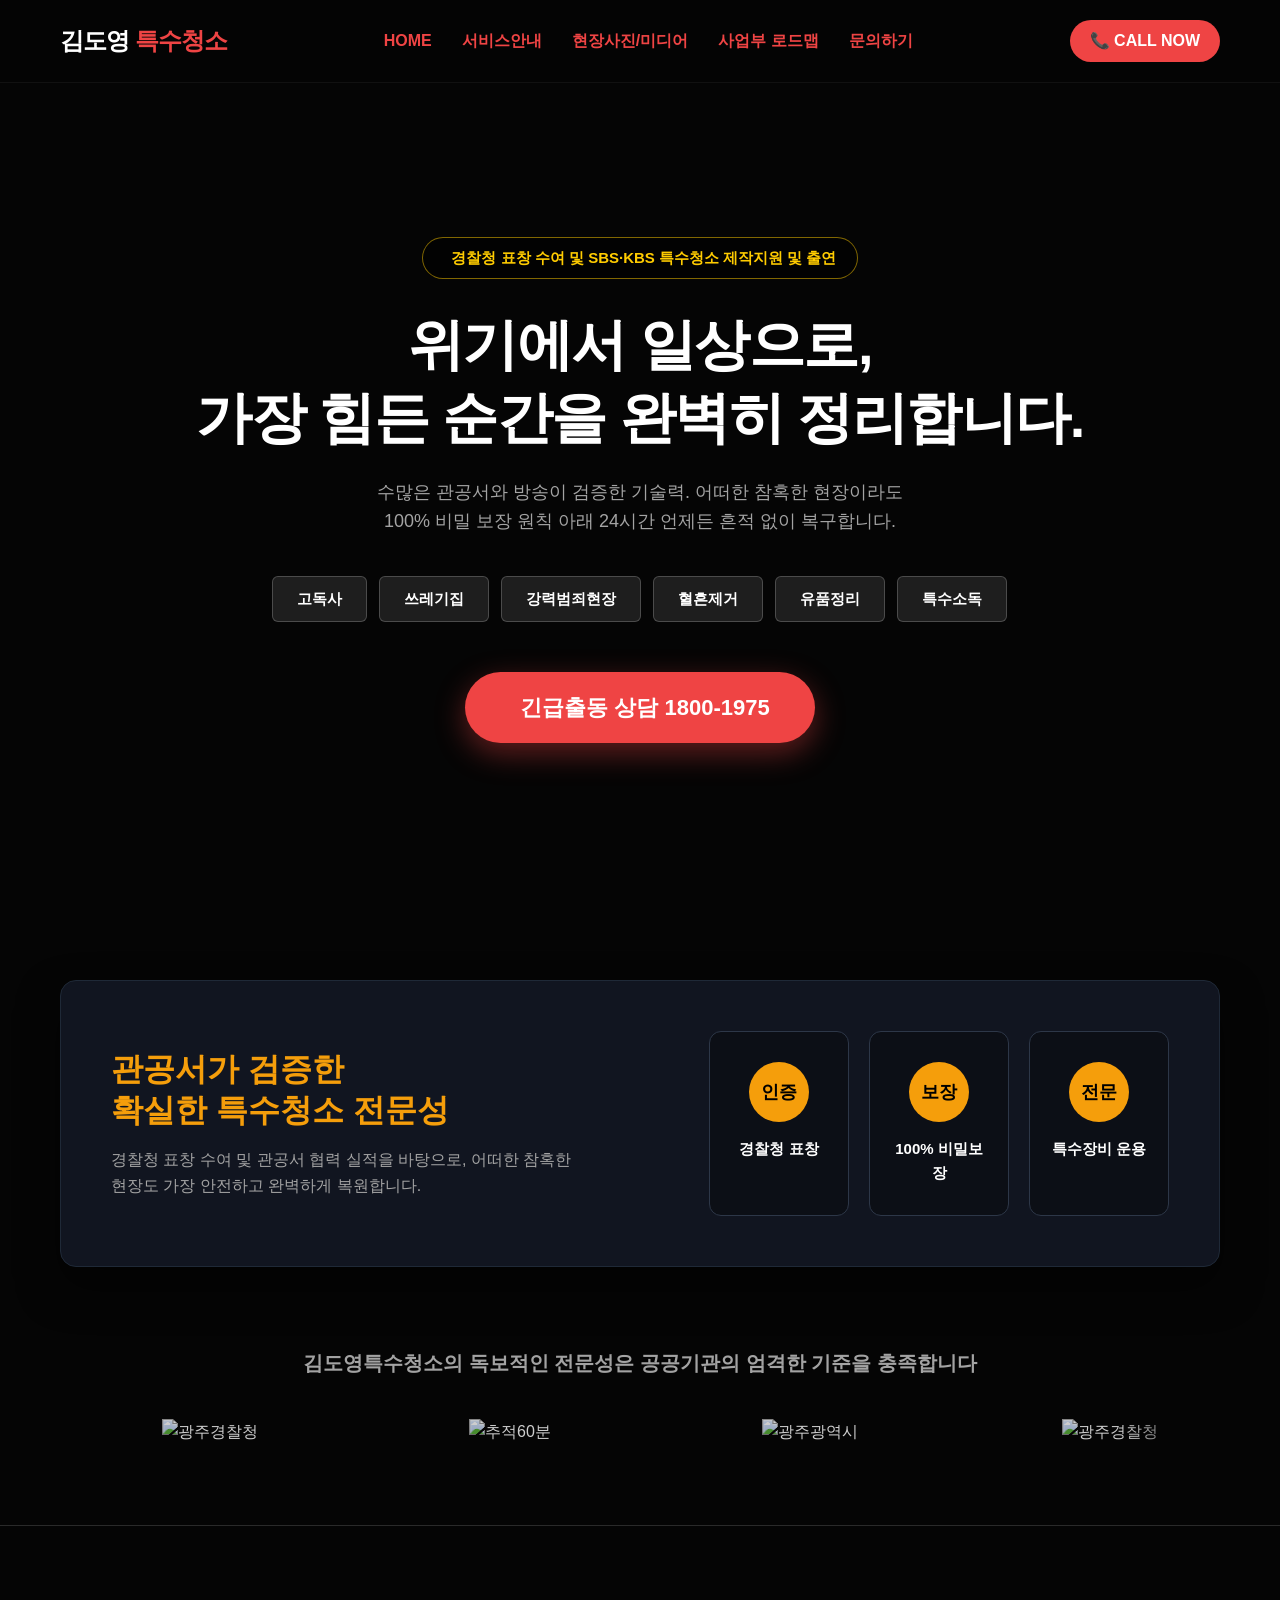
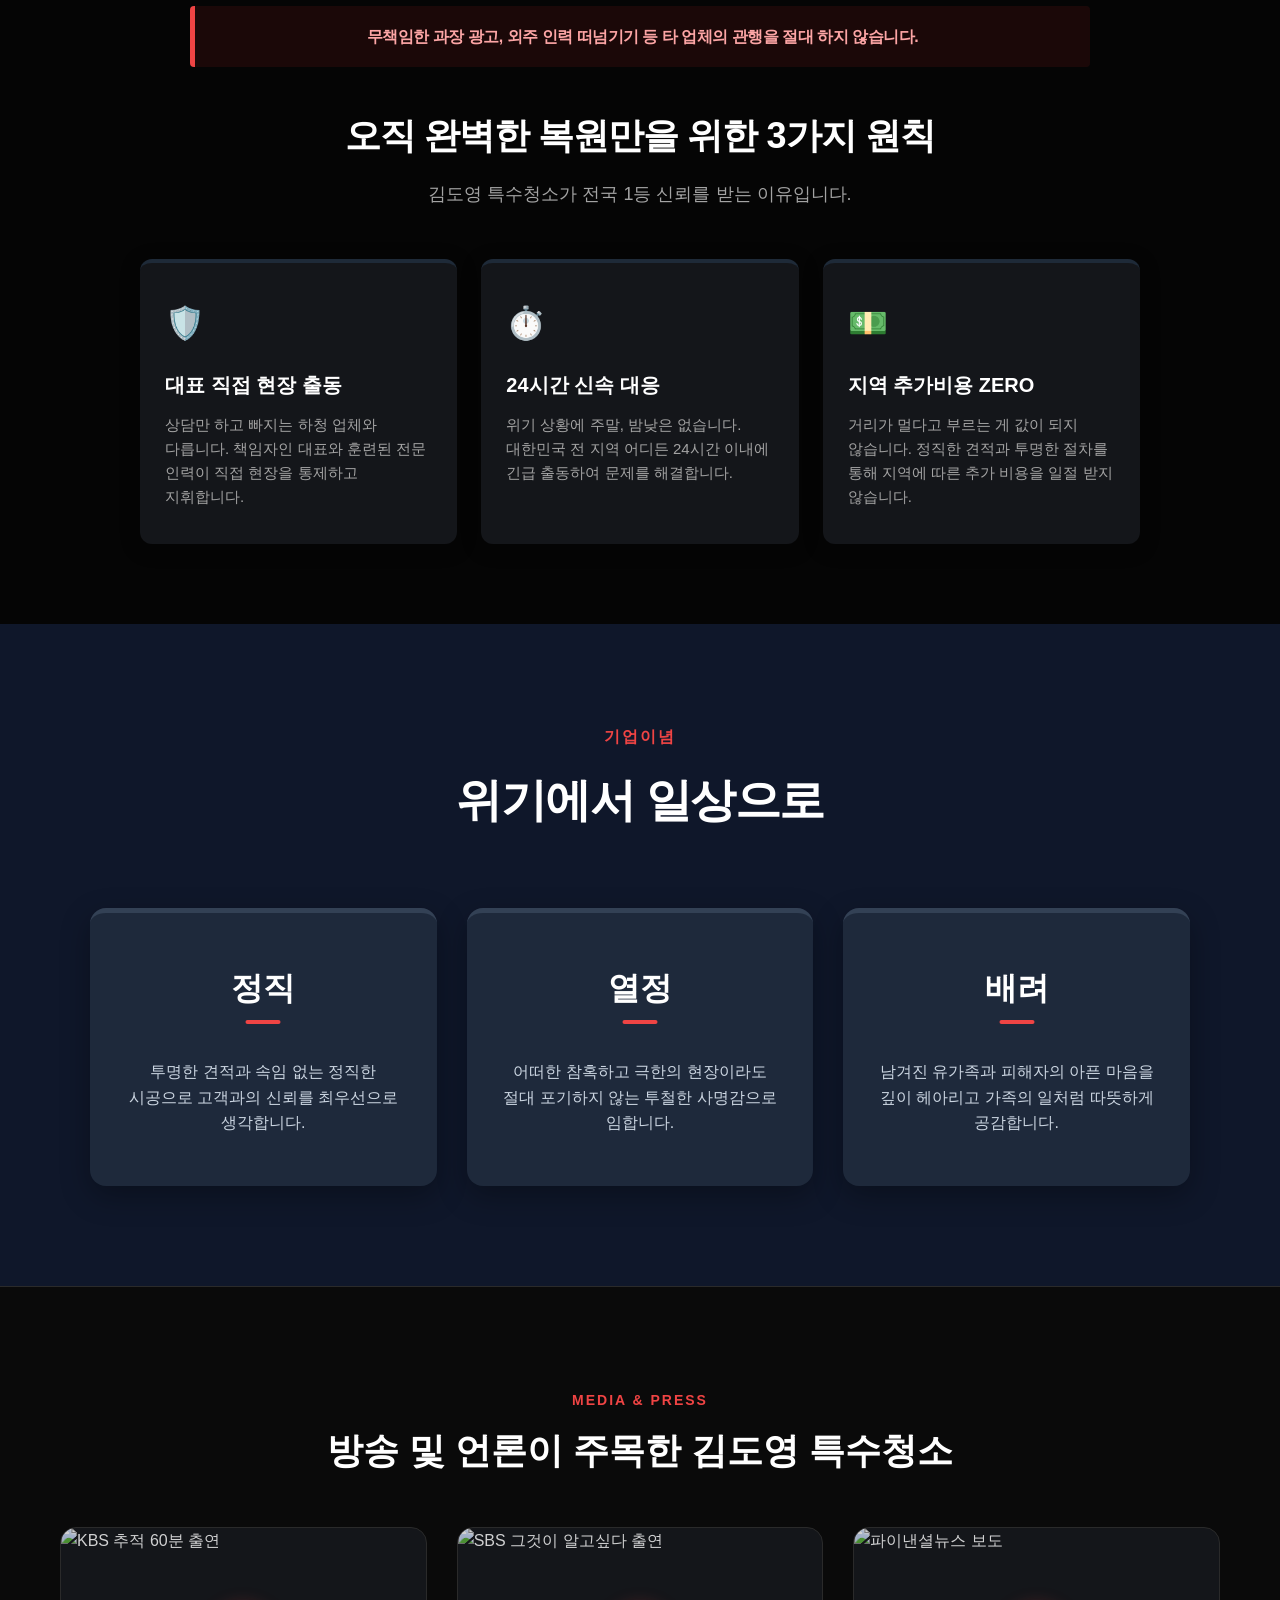
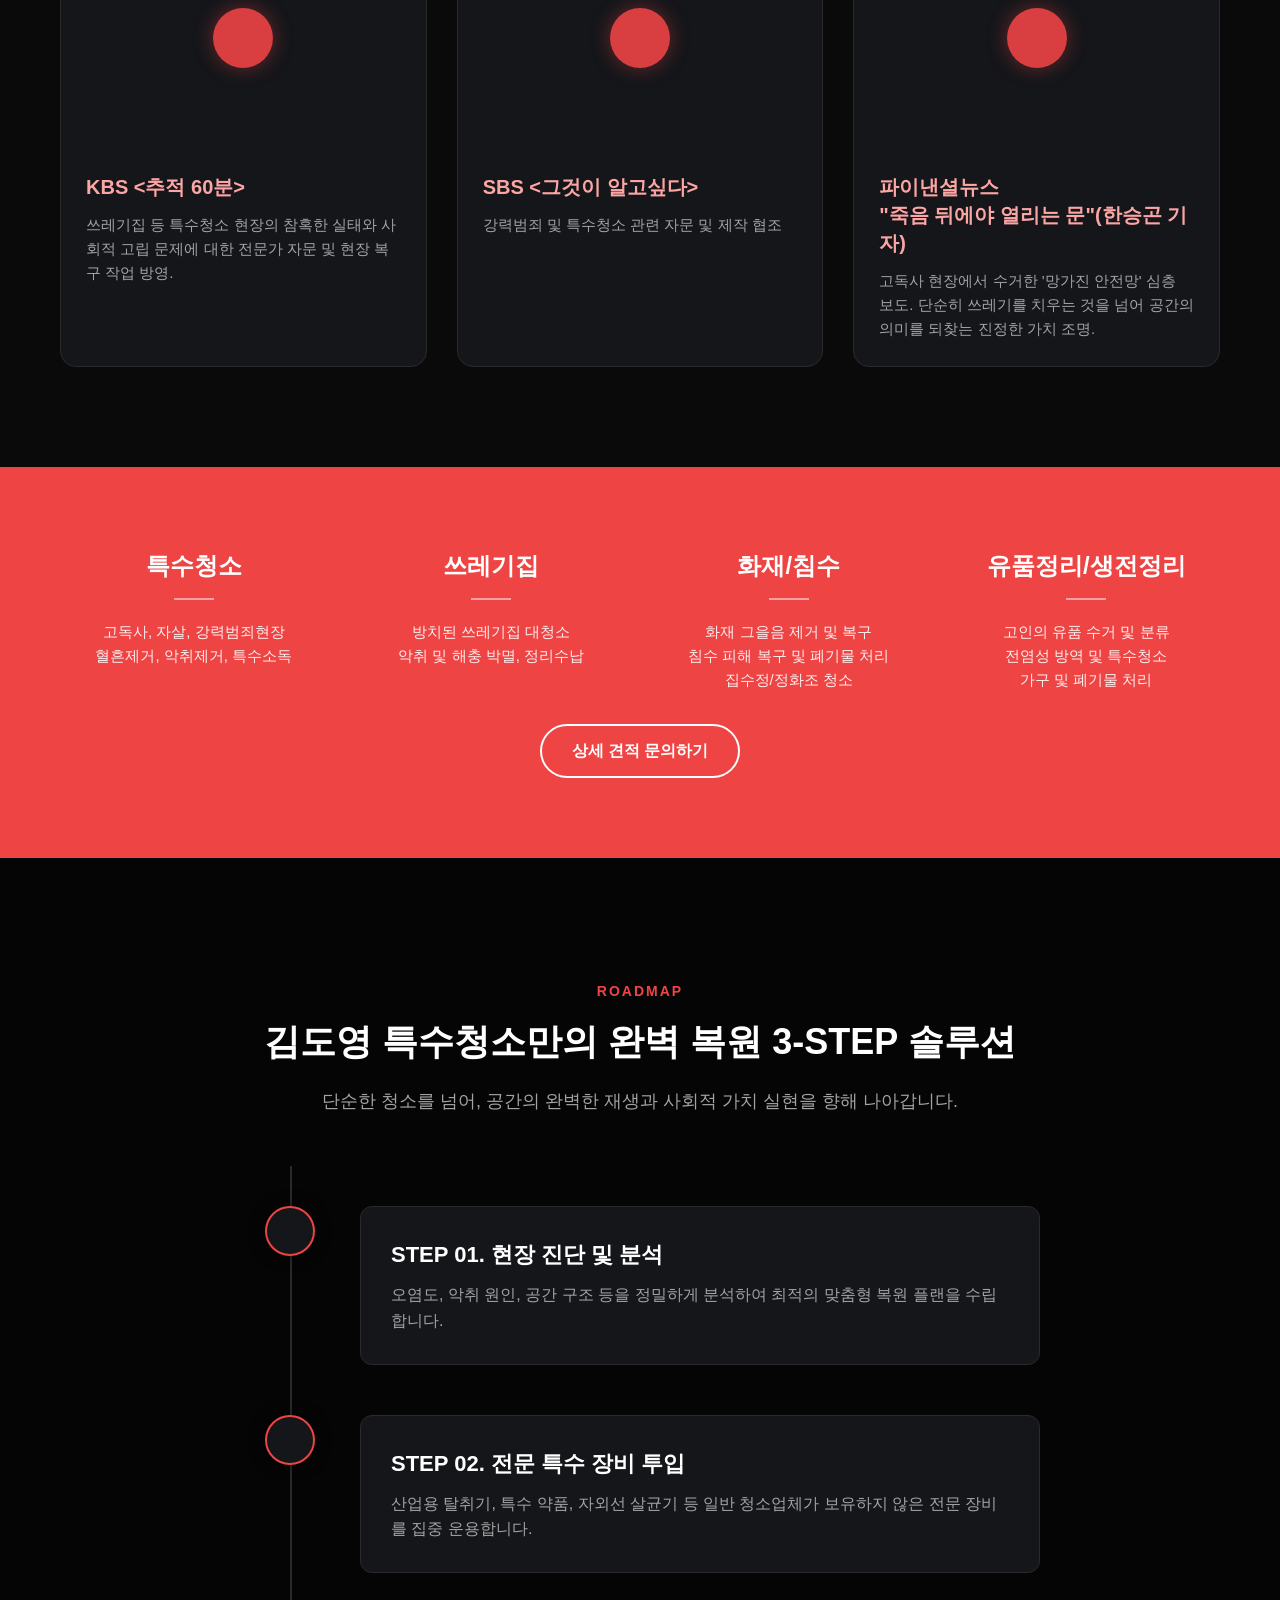
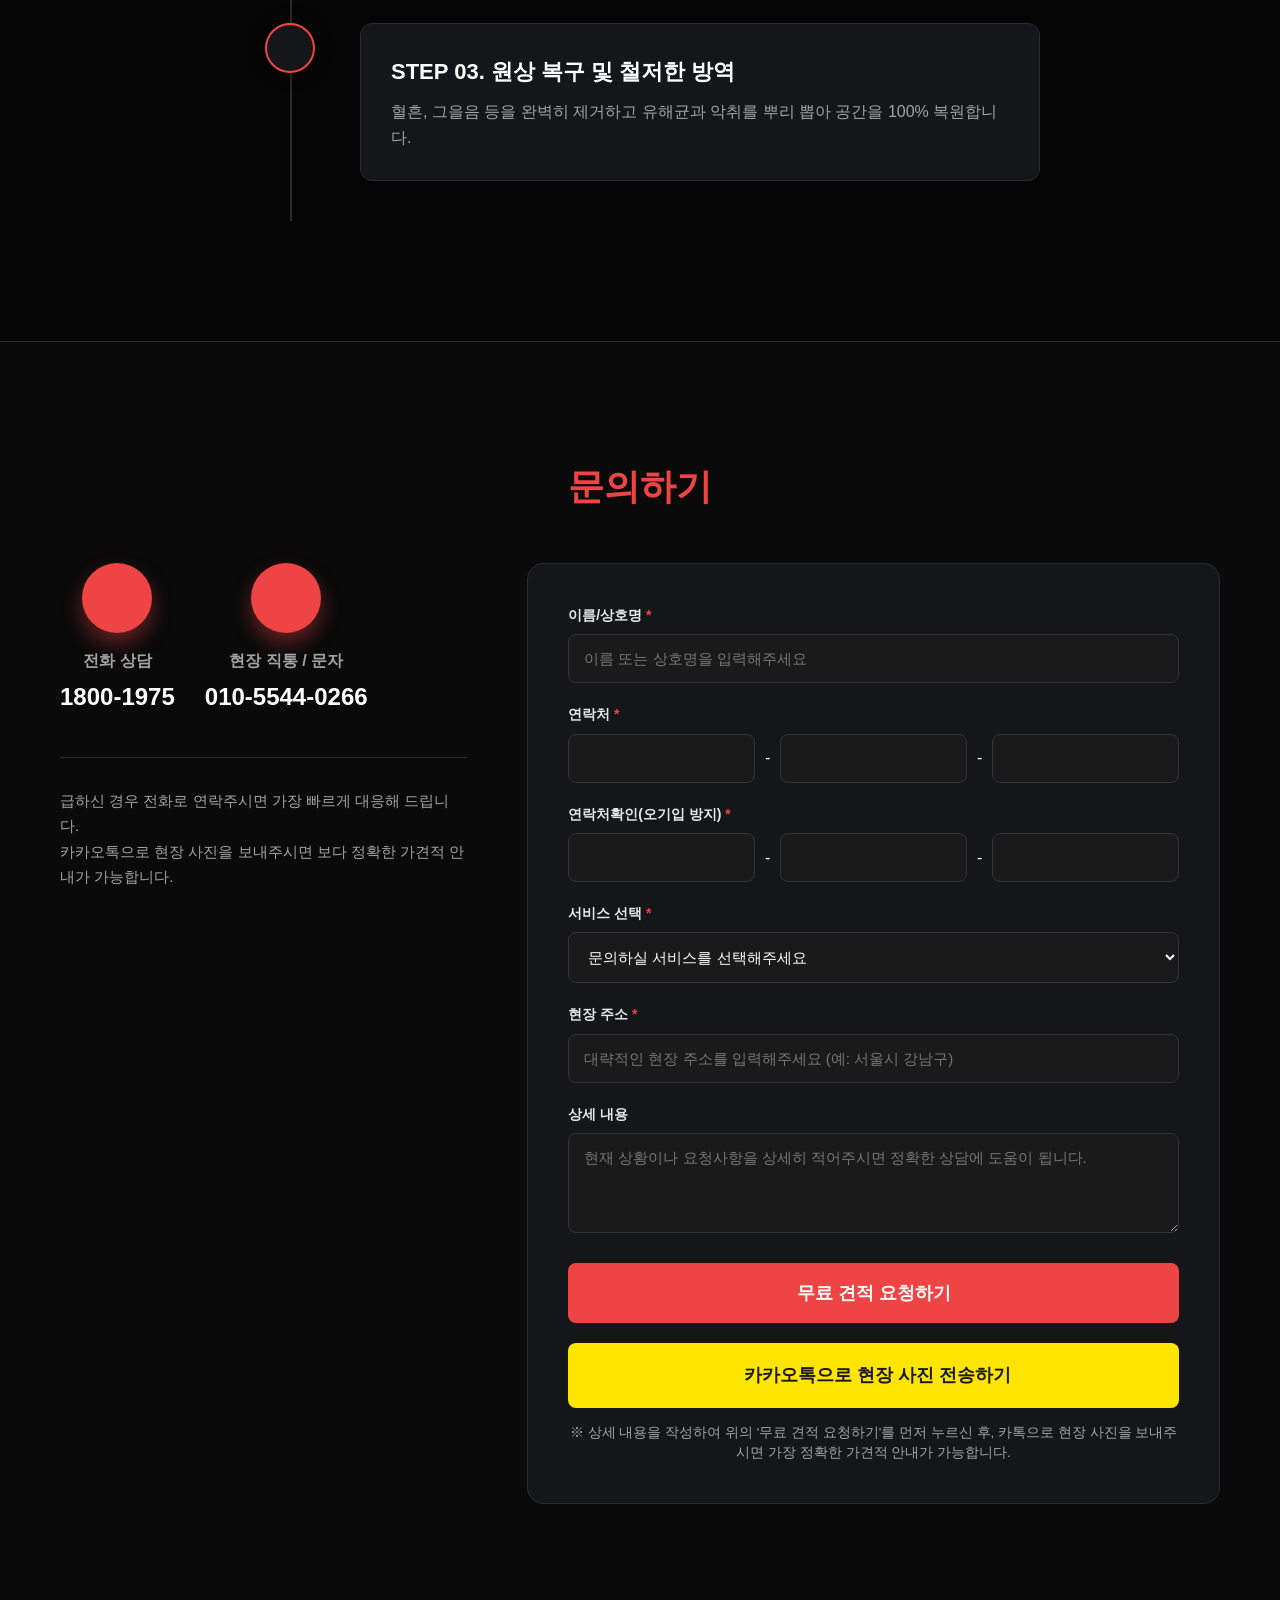
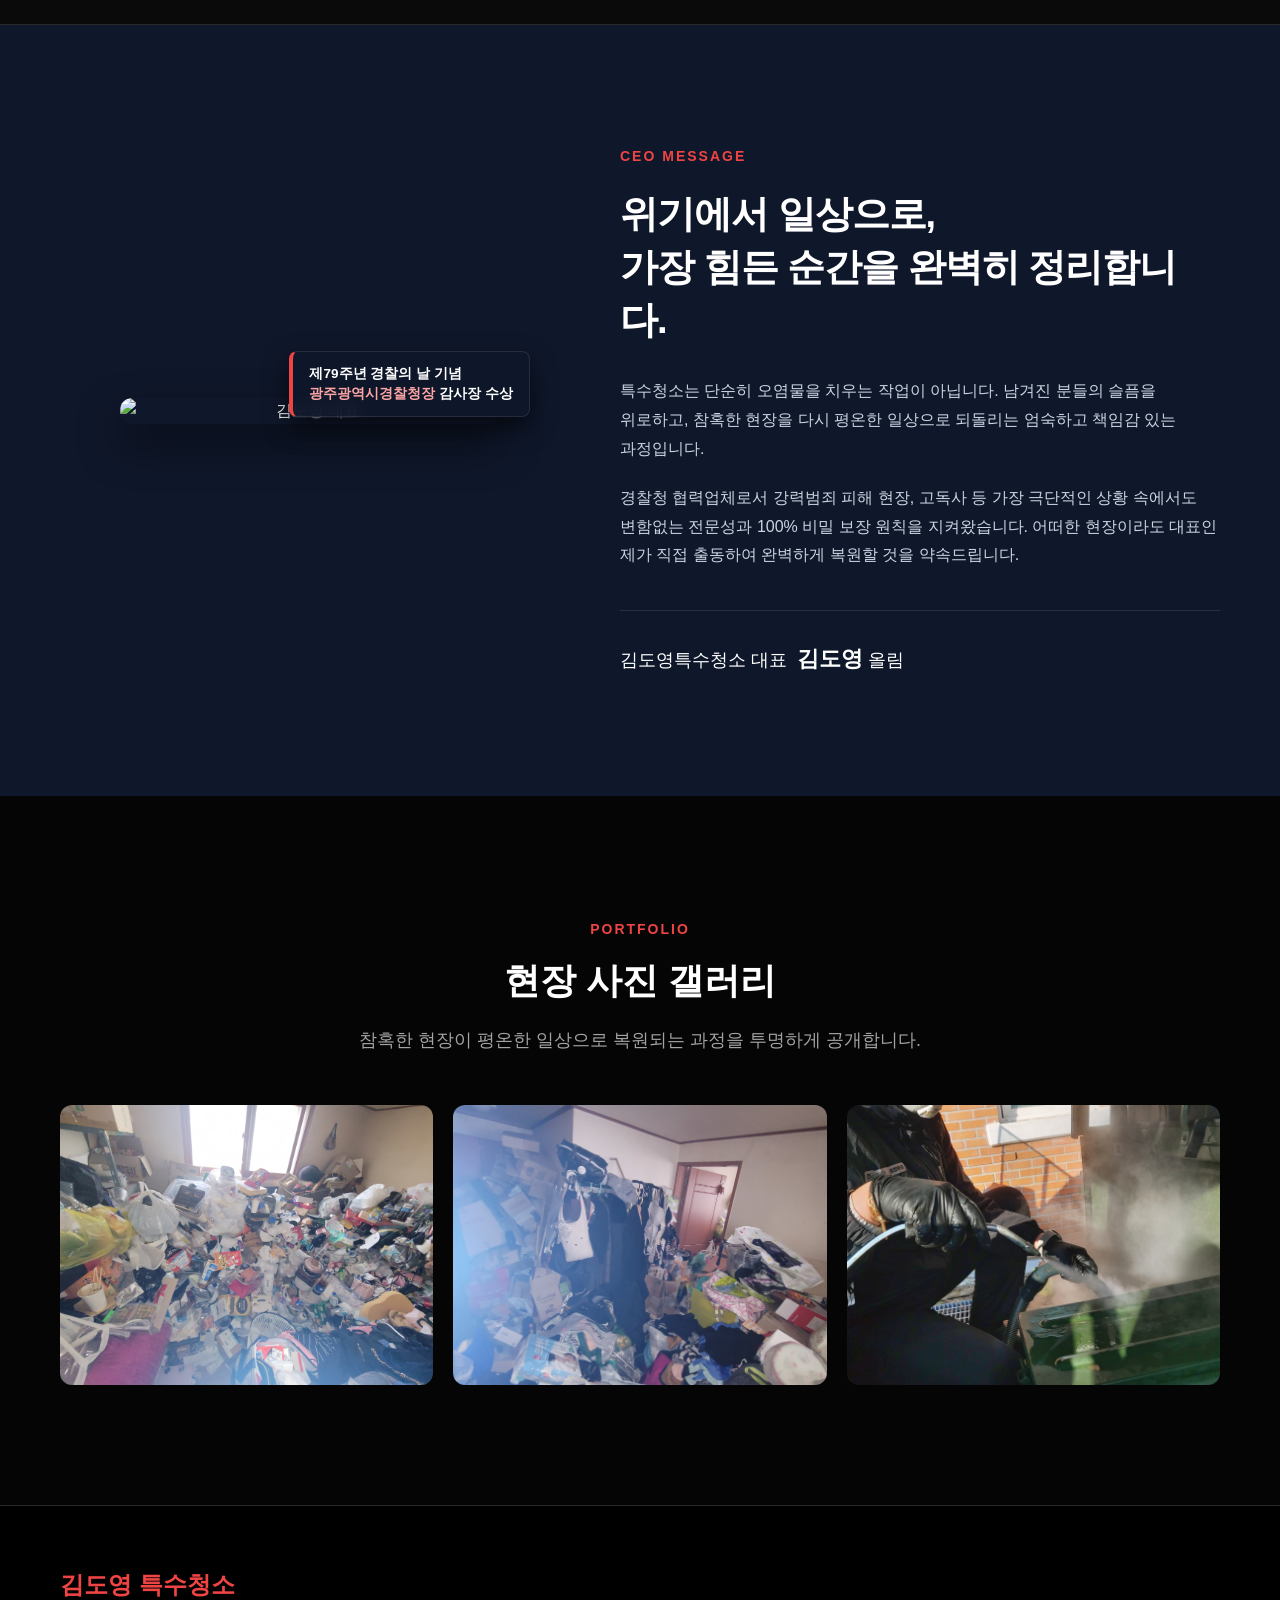
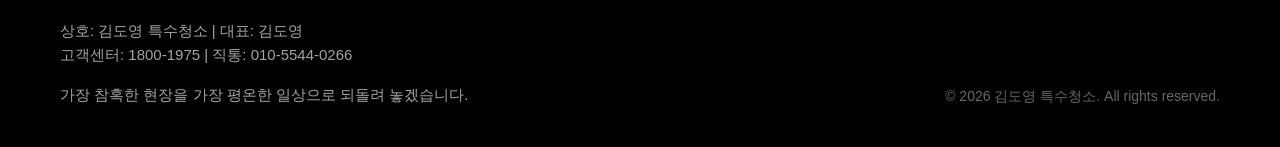
==== index.html @ 6c30025e "오타수정" ====
<!DOCTYPE html>
<html lang="ko">

<head>
    <meta charset="UTF-8">
    <meta name="viewport" content="width=device-width, initial-scale=1.0">
    <title>김도영 특수청소 - 프리미엄 극한환경 복원 솔루션</title>
    <meta name="description" content="고독사, 쓰레기집, 강력범죄현장 등 특수 청소 및 완벽 복원 서비스. 100% 비밀 보장, 24시간 긴급출동.">
    <!-- Fonts -->
    <link rel="stylesheet" as="style" crossorigin
        href="https://cdn.jsdelivr.net/gh/orioncactus/pretendard@v1.3.8/dist/web/static/pretendard.css" />
    <!-- Icons -->
    <link href="https://cdn.jsdelivr.net/npm/remixicon@3.5.0/fonts/remixicon.css" rel="stylesheet">
    <!-- Custom CSS -->
    <link rel="stylesheet" href="css/style.css?v=1.0.2">
</head>

<body>
    <!-- Navbar -->
    <header class="navbar">
        <div class="nav-container">
            <a href="#" class="logo">김도영 <span>특수청소</span></a>
            <nav class="nav-links">
                <a href="#home">HOME</a>
                <a href="#services">서비스안내</a>
                <a href="#media">현장사진/미디어</a>
                <a href="#roadmap">사업부 로드맵</a>
                <a href="#contact">문의하기</a>
            </nav>
            <a href="tel:1800-1975" class="btn-primary-small">📞 CALL NOW</a>
            <button class="mobile-menu-btn"><i class="ri-menu-line"></i></button>
        </div>
    </header>

    <!-- Hero Section -->
    <!-- 배경 이미지를 쉽게 수정하시려면 아래의 url('...') 부분을 변경해주세요 -->
    <section class="hero" id="home"
        style="background-image: linear-gradient(135deg, rgba(5,5,5,0.85) 0%, rgba(5,5,5,0.95) 100%), url('https://i.postimg.cc/PJrqtHBv/sodogkaebcheo-bogsabon.jpg');">
        <div class="hero-overlay"></div>
        <div class="container hero-content">
            <div class="hero-badge">
                <i class="ri-award-fill"></i> 경찰청 표창 수여 및 SBS·KBS 특수청소 제작지원 및 출연
            </div>
            <h1 class="hero-title">
                위기에서 일상으로,<br>
                <span class="highlight">가장 힘든 순간을 완벽히 정리합니다.</span>
            </h1>
            <p class="hero-subtitle">
                수많은 관공서와 방송이 검증한 기술력. 어떠한 참혹한 현장이라도<br>
                100% 비밀 보장 원칙 아래 24시간 언제든 흔적 없이 복구합니다.
            </p>
            <div class="hero-keywords">
                <span>고독사</span>
                <span>쓰레기집</span>
                <span>강력범죄현장</span>
                <span>혈흔제거</span>
                <span>유품정리</span>
                <span>특수소독</span>
            </div>
            <div class="hero-actions">
                <a href="tel:1800-1975" class="btn-primary btn-large">
                    <i class="ri-phone-fill"></i> 긴급출동 상담 1800-1975
                </a>
            </div>
        </div>
    </section>

    <!-- Trust Section -->
    <section class="trust-section">
        <div class="container">
            <div class="trust-card">
                <div class="trust-text">
                    <h2>관공서가 검증한<br>확실한 특수청소 전문성</h2>
                    <p>경찰청 표창 수여 및 관공서 협력 실적을 바탕으로, 어떠한 참혹한 현장도 가장 안전하고 완벽하게 복원합니다.</p>
                </div>
                <div class="trust-features">
                    <div class="trust-item">
                        <div class="trust-icon">인증</div>
                        <h3>경찰청 표창</h3>
                    </div>
                    <div class="trust-item">
                        <div class="trust-icon">보장</div>
                        <h3>100% 비밀보장</h3>
                    </div>
                    <div class="trust-item">
                        <div class="trust-icon">전문</div>
                        <h3>특수장비 운용</h3>
                    </div>
                </div>
            </div>
        </div>
    </section>

    <!-- Partners / Logos -->
    <section class="partners-section">
        <div class="container">
            <h3 class="partners-title">김도영특수청소의 독보적인 전문성은 공공기관의 엄격한 기준을 충족합니다</h3>
            <div class="logo-slider">
                <div class="logo-track">
                    <div class="logo-slide"><img src="https://i.postimg.cc/YSw5wGZR/gwangjugyeongchalcheong.png"
                            alt="광주경찰청"></div>
                    <div class="logo-slide"><img src="https://i.postimg.cc/W1LV2bHn/chujeog60bun.png" alt="추적60분"></div>
                    <div class="logo-slide"><img src="https://i.postimg.cc/3J4V4FHZ/gwangjugwang-yeogsi.png"
                            alt="광주광역시"></div>
                    <!-- Duplicate for loop -->
                    <div class="logo-slide"><img src="https://i.postimg.cc/YSw5wGZR/gwangjugyeongchalcheong.png"
                            alt="광주경찰청"></div>
                    <div class="logo-slide"><img src="https://i.postimg.cc/W1LV2bHn/chujeog60bun.png" alt="추적60분"></div>
                    <div class="logo-slide"><img src="https://i.postimg.cc/3J4V4FHZ/gwangjugwang-yeogsi.png"
                            alt="광주광역시"></div>
                </div>
            </div>
        </div>
    </section>

    <!-- 4.html : Trust Promise Section -->
    <div class="trust-promise-section">
        <div class="anti-subcontract-banner">
            무책임한 과장 광고, 외주 인력 떠넘기기 등 타 업체의 관행을 절대 하지 않습니다.
        </div>
        <div class="promise-header">
            <div class="promise-title">오직 완벽한 복원만을 위한 3가지 원칙</div>
            <div class="promise-subtitle">김도영 특수청소가 전국 1등 신뢰를 받는 이유입니다.</div>
        </div>
        <div class="promise-grid">
            <div class="promise-card">
                <div class="card-icon">🛡️</div>
                <div class="card-title">대표 직접 현장 출동</div>
                <div class="card-desc">상담만 하고 빠지는 하청 업체와 다릅니다. 책임자인 대표와 훈련된 전문 인력이 직접 현장을 통제하고 지휘합니다.</div>
            </div>
            <div class="promise-card">
                <div class="card-icon">⏱️</div>
                <div class="card-title">24시간 신속 대응</div>
                <div class="card-desc">위기 상황에 주말, 밤낮은 없습니다. 대한민국 전 지역 어디든 24시간 이내에 긴급 출동하여 문제를 해결합니다.</div>
            </div>
            <div class="promise-card">
                <div class="card-icon">💵</div>
                <div class="card-title">지역 추가비용 ZERO</div>
                <div class="card-desc">거리가 멀다고 부르는 게 값이 되지 않습니다. 정직한 견적과 투명한 절차를 통해 지역에 따른 추가 비용을 일절 받지 않습니다.</div>
            </div>
        </div>
    </div>
    <!-- 9.html : Philosophy Section -->
    <div class="philosophy-section">
        <div class="philosophy-top-text">기업이념</div>
        <div class="philosophy-main-title">위기에서 일상으로</div>
        <div class="philosophy-grid">
            <div class="philosophy-card">
                <div class="philosophy-keyword">정직</div>
                <div class="philosophy-desc">투명한 견적과 속임 없는 정직한 시공으로 고객과의 신뢰를 최우선으로 생각합니다.</div>
            </div>
            <div class="philosophy-card">
                <div class="philosophy-keyword">열정</div>
                <div class="philosophy-desc">어떠한 참혹하고 극한의 현장이라도 절대 포기하지 않는 투철한 사명감으로 임합니다.</div>
            </div>
            <div class="philosophy-card">
                <div class="philosophy-keyword">배려</div>
                <div class="philosophy-desc">남겨진 유가족과 피해자의 아픈 마음을 깊이 헤아리고 가족의 일처럼 따뜻하게 공감합니다.</div>
            </div>
        </div>
    </div>

    <!-- Media Section -->
    <section class="media-section" id="media">
        <div class="container">
            <div class="section-header text-center">
                <div class="section-label">MEDIA & PRESS</div>
                <h2 class="section-title">방송 및 언론이 주목한 김도영 특수청소</h2>
            </div>
            <div class="media-grid">
                <div class="media-card">
                    <div class="media-video">
                        <!-- 사진 링크 자리 1 -->
                        <img src="https://i.postimg.cc/zDbzFd8P/Kakao-Talk-20251101-171355693-01.jpg"
                            alt="KBS 추적 60분 출연">
                        <div class="play-btn"><i class="ri-play-fill"></i></div>
                    </div>
                    <div class="media-text">
                        <h3>KBS &lt;추적 60분&gt;</h3>
                        <p>쓰레기집 등 특수청소 현장의 참혹한 실태와 사회적 고립 문제에 대한 전문가 자문 및 현장 복구 작업 방영.</p>
                    </div>
                </div>
                <div class="media-card">
                    <div class="media-video">
                        <!-- 사진 링크 자리 2 -->
                        <img src="https://i.postimg.cc/4xhpCv62/hwamyeon-kaebcheo-2026-05-28-145523.png
" alt="SBS 그것이 알고싶다 출연">
                        <div class="play-btn"><i class="ri-play-fill"></i></div>
                    </div>
                    <div class="media-text">
                        <h3>SBS &lt;그것이 알고싶다&gt;</h3>
                        <p>강력범죄 및 특수청소 관련 자문 및 제작 협조</p>
                    </div>
                </div>
                <div class="media-card">
                    <div class="media-video">
                        <!-- 사진 링크 자리 3 -->
                        <img src="https://i.postimg.cc/BZHWvRqj/hompi-galmuli-kaebcheo.png" alt="파이낸셜뉴스 보도">
                        <div class="play-btn"><i class="ri-article-line"></i></div>
                    </div>
                    <div class="media-text">
                        <h3>파이낸셜뉴스<br>"죽음 뒤에야 열리는 문"(한승곤 기자)</h3>
                        <p>고독사 현장에서 수거한 '망가진 안전망' 심층 보도. 단순히 쓰레기를 치우는 것을 넘어 공간의 의미를 되찾는 진정한 가치 조명.</p>
                    </div>
                </div>
            </div>
        </div>
    </section>

    <!-- Services Section -->
    <section class="services-banner" id="services">
        <div class="container">
            <div class="services-row">
                <div class="service-col">
                    <h3>특수청소</h3>
                    <p>고독사, 자살, 강력범죄현장<br>혈흔제거, 악취제거, 특수소독</p>
                </div>
                <div class="service-col">
                    <h3>쓰레기집</h3>
                    <p>방치된 쓰레기집 대청소<br>악취 및 해충 박멸, 정리수납</p>
                </div>
                <div class="service-col">
                    <h3>화재/침수</h3>
                    <p>화재 그을음 제거 및 복구<br>침수 피해 복구 및 폐기물 처리<br>집수정/정화조 청소</p>
                </div>
                <div class="service-col">
                    <h3>유품정리/생전정리</h3>
                    <p>고인의 유품 수거 및 분류<br>전염성 방역 및 특수청소<br>가구 및 폐기물 처리</p>
                </div>
            </div>
            <div class="text-center mt-4">
                <a href="#contact" class="btn-white-outline">상세 견적 문의하기</a>
            </div>
        </div>
    </section>

    <!-- Business Roadmap Section -->
    <section class="roadmap-section" id="roadmap">
        <div class="container">
            <div class="section-header text-center">
                <div class="section-label">ROADMAP</div>
                <h2 class="section-title">김도영 특수청소만의 완벽 복원 3-STEP 솔루션</h2>
                <p class="section-subtitle">단순한 청소를 넘어, 공간의 완벽한 재생과 사회적 가치 실현을 향해 나아갑니다.</p>
            </div>
            <div class="timeline">
                <div class="timeline-item">
                    <div class="timeline-icon"><i class="ri-search-eye-line"></i></div>
                    <div class="timeline-content">
                        <h3>STEP 01. 현장 진단 및 분석</h3>
                        <p>오염도, 악취 원인, 공간 구조 등을 정밀하게 분석하여 최적의 맞춤형 복원 플랜을 수립합니다.</p>
                    </div>
                </div>
                <div class="timeline-item">
                    <div class="timeline-icon"><i class="ri-tools-line"></i></div>
                    <div class="timeline-content">
                        <h3>STEP 02. 전문 특수 장비 투입</h3>
                        <p>산업용 탈취기, 특수 약품, 자외선 살균기 등 일반 청소업체가 보유하지 않은 전문 장비를 집중 운용합니다.</p>
                    </div>
                </div>
                <div class="timeline-item">
                    <div class="timeline-icon"><i class="ri-sparkling-line"></i></div>
                    <div class="timeline-content">
                        <h3>STEP 03. 원상 복구 및 철저한 방역</h3>
                        <p>혈흔, 그을음 등을 완벽히 제거하고 유해균과 악취를 뿌리 뽑아 공간을 100% 복원합니다.</p>
                    </div>
                </div>
            </div>
        </div>
    </section>

    <!-- Contact Form Section -->
    <section class="contact-section" id="contact">
        <div class="container">
            <div class="section-header text-center">
                <h2 class="section-title" style="color: var(--primary);">문의하기</h2>
            </div>
            <div class="contact-container">
                <!-- Left: Contact Info -->
                <div class="contact-info">
                    <div class="contact-methods">
                        <div class="method-item">
                            <div class="method-icon"><i class="ri-phone-fill"></i></div>
                            <div class="method-text">
                                <h4>전화 상담</h4>
                                <span>1800-1975</span>
                            </div>
                        </div>
                        <div class="method-item">
                            <div class="method-icon"><i class="ri-message-3-fill"></i></div>
                            <div class="method-text">
                                <h4>현장 직통 / 문자</h4>
                                <span>010-5544-0266</span>
                            </div>
                        </div>
                    </div>
                    <div class="contact-note">
                        <p>급하신 경우 전화로 연락주시면 가장 빠르게 대응해 드립니다.</p>
                        <p>카카오톡으로 현장 사진을 보내주시면 보다 정확한 가견적 안내가 가능합니다.</p>
                    </div>
                </div>

                <!-- Right: Contact Form -->
                <div class="contact-form-wrapper">
                    <form class="inquiry-form" action="https://formspree.io/f/mzdwywoq" method="POST">
                        <div class="form-group">
                            <label>이름/상호명 <span class="required">*</span></label>
                            <input type="text" name="name" placeholder="이름 또는 상호명을 입력해주세요" required>
                        </div>
                        <div class="form-group">
                            <label>연락처 <span class="required">*</span></label>
                            <div class="phone-inputs">
                                <input type="text" name="phone1" maxlength="3" required> -
                                <input type="text" name="phone2" maxlength="4" required> -
                                <input type="text" name="phone3" maxlength="4" required>
                            </div>
                        </div>
                        <div class="form-group">
                            <label>연락처확인(오기입 방지) <span class="required">*</span></label>
                            <div class="phone-inputs">
                                <input type="text" name="phone_confirm1" maxlength="3" required> -
                                <input type="text" name="phone_confirm2" maxlength="4" required> -
                                <input type="text" name="phone_confirm3" maxlength="4" required>
                            </div>
                        </div>
                        <div class="form-group">
                            <label>서비스 선택 <span class="required">*</span></label>
                            <select name="service" required>
                                <option value="">문의하실 서비스를 선택해주세요</option>
                                <option value="특수청소">고독사/자살</option>
                                <option value="특수청소">범죄현장</option>
                                <option value="쓰레기집">쓰레기집 청소</option>
                                <option value="화재침수">화재/침수 복구</option>
                                <option value="유품정리">유품정리</option>
                                <option value="기타">기타 문의</option>
                            </select>
                        </div>
                        <div class="form-group">
                            <label>현장 주소 <span class="required">*</span></label>
                            <input type="text" name="address" placeholder="대략적인 현장 주소를 입력해주세요 (예: 서울시 강남구)" required>
                        </div>
                        <div class="form-group">
                            <label>상세 내용</label>
                            <textarea name="message" rows="4"
                                placeholder="현재 상황이나 요청사항을 상세히 적어주시면 정확한 상담에 도움이 됩니다."></textarea>
                        </div>

                        <button type="submit" class="submit-btn">무료 견적 요청하기</button>
                        <a href="https://pf.kakao.com/_xlxdQhX/chat" target="_blank" class="kakao-btn">
                            <i class="ri-chat-3-fill"></i> 카카오톡으로 현장 사진 전송하기
                        </a>
                        <p class="kakao-desc">
                            ※ 상세 내용을 작성하여 위의 '무료 견적 요청하기'를 먼저 누르신 후, 카톡으로 현장 사진을 보내주시면 가장 정확한 가견적 안내가 가능합니다.
                        </p>
                    </form>
                </div>
            </div>
        </div>
    </section>

    <!-- Footer -->
    <!-- CEO Message Section -->
    <style>
        .ceo-image-wrapper {
            position: relative;
            display: inline-block;
            max-width: 380px;
            width: 100%;
        }

        .ceo-image-wrapper img {
            width: 100%;
            height: auto;
            border-radius: 12px;
            box-shadow: 0 20px 40px rgba(0, 0, 0, 0.5);
            display: block;
        }

        .ceo-award-badge {
            position: absolute;
            bottom: 25%;
            /* 오른쪽 허벅지 부근 */
            right: -30px;
            background: rgba(15, 23, 42, 0.9);
            border: 1px solid rgba(255, 255, 255, 0.1);
            border-left: 4px solid #ef4444;
            color: #ffffff;
            padding: 12px 16px;
            border-radius: 8px;
            font-size: 13.5px;
            font-weight: 600;
            line-height: 1.5;
            text-align: left;
            backdrop-filter: blur(8px);
            box-shadow: 0 10px 25px rgba(0, 0, 0, 0.6);
            z-index: 10;
        }

        .ceo-award-badge .highlight-text {
            color: #fca5a5;
            font-weight: 700;
        }

        @media (max-width: 768px) {
            .ceo-award-badge {
                right: 10px;
                bottom: 15%;
                font-size: 12px;
                padding: 10px 14px;
            }
        }
    </style>
    <section class="ceo-section">
        <div class="container ceo-container">
            <div class="ceo-image">
                <!-- CEO 대표 사진 자리 -->
                <div class="ceo-image-wrapper">
                    <img src="https://i.postimg.cc/fRQPJr5n/peulopilsajin.jpg" alt="김도영 대표">
                    <div class="ceo-award-badge">
                        제79주년 경찰의 날 기념<br>
                        <span class="highlight-text">광주광역시경찰청장</span> 감사장 수상
                    </div>
                </div>
            </div>
            <div class="ceo-content">
                <div class="ceo-label">CEO MESSAGE</div>
                <h2 class="ceo-title">위기에서 일상으로,<br>가장 힘든 순간을 완벽히 정리합니다.</h2>
                <p class="ceo-desc">특수청소는 단순히 오염물을 치우는 작업이 아닙니다. 남겨진 분들의 슬픔을 위로하고, 참혹한 현장을 다시 평온한 일상으로 되돌리는 엄숙하고 책임감 있는
                    과정입니다.</p>
                <p class="ceo-desc">경찰청 협력업체로서 강력범죄 피해 현장, 고독사 등 가장 극단적인 상황 속에서도 변함없는 전문성과 100% 비밀 보장 원칙을 지켜왔습니다. 어떠한
                    현장이라도 대표인 제가 직접 출동하여 완벽하게 복원할 것을 약속드립니다.</p>
                <div class="ceo-signature">
                    김도영특수청소 대표 <strong>김도영</strong> 올림
                </div>
            </div>
        </div>
    </section>

    <!-- Gallery Section -->
    <section class="gallery-section" id="gallery">
        <div class="container">
            <div class="section-header text-center">
                <div class="section-label">PORTFOLIO</div>
                <h2 class="section-title">현장 사진 갤러리</h2>
                <p class="section-subtitle">참혹한 현장이 평온한 일상으로 복원되는 과정을 투명하게 공개합니다.</p>
            </div>
            <div class="gallery-grid">
                <!-- 갤러리 이미지 자리 -->
                <div class="gallery-item">
                    <img src="https://images.unsplash.com/photo-1584464491033-06628f3a6b7b?auto=format&fit=crop&w=600&q=80"
                        alt="현장사진 1">
                    <div class="gallery-overlay"><span>고독사 현장 복구</span></div>
                </div>
                <div class="gallery-item">
                    <img src="https://images.unsplash.com/photo-1628151015968-3a4429e9ef04?auto=format&fit=crop&w=600&q=80"
                        alt="현장사진 2">
                    <div class="gallery-overlay"><span>쓰레기집 특수청소</span></div>
                </div>
                <div class="gallery-item">
                    <img src="https://images.unsplash.com/photo-1505691938895-1758d7feb511?auto=format&fit=crop&w=600&q=80"
                        alt="현장사진 3">
                    <div class="gallery-overlay"><span>화재 복구 현장</span></div>
                </div>
                <div class="gallery-item">
                    <img src="https://images.unsplash.com/photo-1603712725038-e9334ae8f39f?auto=format&fit=crop&w=600&q=80"
                        alt="현장사진 4">
                    <div class="gallery-overlay"><span>침수 피해 복구</span></div>
                </div>
                <div class="gallery-item">
                    <img src="https://images.unsplash.com/photo-1584464457692-7236d933e728?auto=format&fit=crop&w=600&q=80"
                        alt="현장사진 5">
                    <div class="gallery-overlay"><span>강력범죄 현장</span></div>
                </div>
                <div class="gallery-item">
                    <img src="https://images.unsplash.com/photo-1628151016629-9dc4787a4163?auto=format&fit=crop&w=600&q=80"
                        alt="현장사진 6">
                    <div class="gallery-overlay"><span>혈흔 및 악취 제거</span></div>
                </div>
            </div>
        </div>
    </section>

    <!-- FOOTER -->
    <footer class="footer">
        <div class="container footer-container">
            <div class="footer-info">
                <h3>김도영 특수청소</h3>
                <p>상호: 김도영 특수청소 | 대표: 김도영<br>
                    고객센터: 1800-1975 | 직통: 010-5544-0266</p>
                <p class="mt-2">가장 참혹한 현장을 가장 평온한 일상으로 되돌려 놓겠습니다.</p>
            </div>
            <div class="footer-copyright">
                &copy; 2026 김도영 특수청소. All rights reserved.
            </div>
        </div>
    </footer>

    <!-- Scripts -->
    <script src="js/script.js"></script>
</body>

</html>
---- css/style.css ----
/* css/style.css */
:root {
    --bg-dark: #050505;
    --bg-card: #14161a;
    --bg-card-hover: #1e2229;
    --primary: #ef4444;
    --primary-dark: #dc2626;
    --primary-glow: rgba(239, 68, 68, 0.4);
    --text-main: #ffffff;
    --text-muted: #a3a3a3;
    --border-color: #2a2a2a;
    --font-main: 'Pretendard', sans-serif;
}

* {
    margin: 0;
    padding: 0;
    box-sizing: border-box;
}

html {
    scroll-behavior: smooth;
}

body {
    font-family: var(--font-main);
    background-color: var(--bg-dark);
    color: var(--text-main);
    line-height: 1.6;
    overflow-x: hidden;
}

a {
    text-decoration: none;
    color: inherit;
}

.container {
    max-width: 1200px;
    margin: 0 auto;
    padding: 0 20px;
}

.text-center {
    text-align: center;
}

.mt-4 {
    margin-top: 2rem;
}

.mt-2 {
    margin-top: 1rem;
}

/* ================= NAVBAR ================= */
.navbar {
    position: fixed;
    top: 0;
    left: 0;
    width: 100%;
    padding: 20px 0;
    background: rgba(5, 5, 5, 0.9);
    backdrop-filter: blur(10px);
    z-index: 1000;
    border-bottom: 1px solid rgba(255, 255, 255, 0.05);
    transition: all 0.3s ease;
}

.navbar.scrolled {
    padding: 15px 0;
    background: rgba(5, 5, 5, 1);
    box-shadow: 0 4px 20px rgba(0, 0, 0, 0.5);
}

.nav-container {
    display: flex;
    justify-content: space-between;
    align-items: center;
    max-width: 1200px;
    margin: 0 auto;
    padding: 0 20px;
}

.logo {
    font-size: 24px;
    font-weight: 900;
    letter-spacing: -1px;
}

.logo span {
    color: var(--primary);
}

.nav-links {
    display: flex;
    align-items: center;
    gap: 30px;
}

.nav-links a {
    font-size: 16px;
    font-weight: 700;
    color: var(--primary);
    transition: color 0.3s ease;
}

.nav-links a:hover {
    color: #fff;
}

.btn-primary-small {
    background: var(--primary);
    color: #fff;
    padding: 8px 20px;
    border-radius: 30px;
    font-weight: 700;
    transition: all 0.3s ease;
}

.btn-primary-small:hover {
    background: var(--primary-dark);
    box-shadow: 0 0 15px var(--primary-glow);
}

.mobile-menu-btn {
    display: none;
    background: none;
    border: none;
    color: #fff;
    font-size: 24px;
    cursor: pointer;
}

/* ================= HERO SECTION ================= */
.hero {
    position: relative;
    height: 100vh;
    min-height: 800px;
    display: flex;
    align-items: center;
    justify-content: center;
    background-size: cover;
    background-position: center;
    background-attachment: fixed;
}

/* hero-overlay is no longer needed since gradient is in inline style, but kept for fallback/safety */
.hero-overlay {
    display: none;
}

.hero-content {
    position: relative;
    z-index: 2;
    text-align: center;
    padding-top: 80px;
}

.hero-badge {
    display: inline-flex;
    align-items: center;
    gap: 8px;
    background: rgba(0, 0, 0, 0.5);
    border: 1px solid rgba(255, 204, 0, 0.5);
    padding: 8px 20px;
    border-radius: 30px;
    font-size: 15px;
    font-weight: 600;
    color: #ffcc00;
    margin-bottom: 30px;
    backdrop-filter: blur(5px);
}

.hero-title {
    font-size: 56px;
    font-weight: 900;
    line-height: 1.3;
    margin-bottom: 24px;
    letter-spacing: -1.5px;
}

.hero-title .highlight {
    color: #fff;
}

.hero-subtitle {
    font-size: 18px;
    color: var(--text-muted);
    line-height: 1.6;
    margin-bottom: 40px;
    max-width: 700px;
    margin-left: auto;
    margin-right: auto;
}

.hero-keywords {
    display: flex;
    flex-wrap: wrap;
    justify-content: center;
    gap: 12px;
    margin-bottom: 50px;
}

.hero-keywords span {
    background: rgba(255, 255, 255, 0.1);
    padding: 10px 24px;
    border-radius: 6px;
    font-weight: 600;
    font-size: 15px;
    border: 1px solid rgba(255, 255, 255, 0.2);
}

.btn-primary {
    display: inline-flex;
    align-items: center;
    gap: 10px;
    background: var(--primary);
    color: #fff;
    font-weight: 800;
    border-radius: 50px;
    transition: all 0.3s ease;
    box-shadow: 0 10px 30px var(--primary-glow);
    border: none;
    cursor: pointer;
}

.btn-large {
    font-size: 22px;
    padding: 18px 45px;
}

.btn-primary:hover {
    transform: translateY(-3px);
    background: var(--primary-dark);
    box-shadow: 0 15px 40px rgba(239, 68, 68, 0.6);
}

/* ================= TRUST SECTION ================= */
.trust-section {
    padding: 80px 0 40px;
    background: var(--bg-dark);
}

.trust-card {
    background: #111520;
    border-radius: 16px;
    padding: 50px;
    display: flex;
    align-items: center;
    justify-content: space-between;
    gap: 40px;
    box-shadow: 0 20px 40px rgba(0, 0, 0, 0.5);
    border: 1px solid #1f2937;
}

.trust-text {
    flex: 1;
}

.trust-text h2 {
    font-size: 32px;
    font-weight: 800;
    color: #f59e0b;
    margin-bottom: 15px;
    line-height: 1.3;
}

.trust-text p {
    color: var(--text-muted);
    font-size: 16px;
    line-height: 1.6;
}

.trust-features {
    display: flex;
    gap: 20px;
    flex: 1.2;
    justify-content: flex-end;
}

.trust-item {
    background: rgba(0, 0, 0, 0.3);
    border: 1px solid #2d3748;
    padding: 30px 20px;
    border-radius: 12px;
    text-align: center;
    width: 140px;
    transition: all 0.3s ease;
    cursor: default;
}

.trust-item:hover {
    transform: translateY(-8px);
    border-color: #f59e0b;
    box-shadow: 0 10px 20px rgba(0, 0, 0, 0.5);
}

.trust-icon {
    width: 60px;
    height: 60px;
    background: #f59e0b;
    color: #000;
    border-radius: 50%;
    display: flex;
    align-items: center;
    justify-content: center;
    font-size: 18px;
    font-weight: 800;
    margin: 0 auto 15px auto;
    transition: all 0.3s ease;
}

.trust-item:hover .trust-icon {
    transform: scale(1.1);
    box-shadow: 0 0 15px rgba(245, 158, 11, 0.4);
}

.trust-item h3 {
    font-size: 15px;
    font-weight: 700;
    color: #fff;
    transition: color 0.3s ease;
}

.trust-item:hover h3 {
    color: #f59e0b;
}

/* ================= PARTNERS ================= */
.partners-section {
    padding: 40px 0 80px;
    background: var(--bg-dark);
    border-bottom: 1px solid var(--border-color);
}

.partners-title {
    text-align: center;
    font-size: 20px;
    color: var(--text-muted);
    margin-bottom: 40px;
    font-weight: 600;
}

.logo-slider {
    width: 100%;
    overflow: hidden;
    position: relative;
}

.logo-slider::before,
.logo-slider::after {
    content: '';
    position: absolute;
    top: 0;
    width: 100px;
    height: 100%;
    z-index: 2;
}

.logo-slider::before {
    left: 0;
    background: linear-gradient(to right, var(--bg-dark), transparent);
}

.logo-slider::after {
    right: 0;
    background: linear-gradient(to left, var(--bg-dark), transparent);
}

.logo-track {
    display: flex;
    width: calc(300px * 6);
    animation: scroll 20s linear infinite;
}

.logo-slide {
    width: 300px;
    flex-shrink: 0;
    display: flex;
    align-items: center;
    justify-content: center;
    padding: 0 40px;
}

.logo-slide img {
    max-height: 50px;
    opacity: 0.8;
    transition: all 0.3s;
}

.logo-slide img:hover {
    opacity: 1;
    transform: scale(1.05);
}

@keyframes scroll {
    0% {
        transform: translateX(0);
    }

    100% {
        transform: translateX(calc(-300px * 3));
    }
}

/* ================= MEDIA SECTION (GRID) ================= */
.media-section {
    padding: 100px 0;
    background: #0a0a0a;
    border-top: 1px solid var(--border-color);
}

.section-label {
    color: var(--primary);
    font-weight: 800;
    font-size: 14px;
    letter-spacing: 2px;
    margin-bottom: 15px;
    display: inline-block;
}

.section-title {
    font-size: 36px;
    font-weight: 800;
    line-height: 1.4;
    margin-bottom: 20px;
}

.section-subtitle {
    color: var(--text-muted);
    font-size: 18px;
    margin-bottom: 50px;
}

.media-grid {
    display: grid;
    grid-template-columns: repeat(3, 1fr);
    gap: 30px;
    margin-top: 50px;
}

.media-card {
    background: var(--bg-card);
    border-radius: 16px;
    overflow: hidden;
    border: 1px solid var(--border-color);
    transition: all 0.3s;
}

.media-card:hover {
    transform: translateY(-5px);
    border-color: var(--primary);
    box-shadow: 0 10px 30px rgba(0, 0, 0, 0.5);
}

.media-video {
    position: relative;
    width: 100%;
    height: 220px;
}

.media-video img {
    width: 100%;
    height: 100%;
    object-fit: cover;
    opacity: 0.8;
    transition: opacity 0.3s;
}

.media-card:hover .media-video img {
    opacity: 1;
}

.play-btn {
    position: absolute;
    top: 50%;
    left: 50%;
    transform: translate(-50%, -50%);
    width: 60px;
    height: 60px;
    background: rgba(239, 68, 68, 0.9);
    color: #fff;
    border-radius: 50%;
    display: flex;
    align-items: center;
    justify-content: center;
    font-size: 28px;
    cursor: pointer;
    transition: all 0.3s;
    box-shadow: 0 0 20px var(--primary-glow);
}

.play-btn:hover {
    transform: translate(-50%, -50%) scale(1.1);
}

.media-text {
    padding: 25px;
}

.media-text h3 {
    font-size: 20px;
    font-weight: 800;
    color: #fca5a5;
    margin-bottom: 12px;
    line-height: 1.4;
}

.media-text p {
    color: var(--text-muted);
    font-size: 15px;
    line-height: 1.6;
}

/* ================= SERVICES BANNER ================= */
.services-banner {
    background: var(--primary);
    padding: 80px 0;
    color: #fff;
}

.services-row {
    display: grid;
    grid-template-columns: repeat(4, 1fr);
    gap: 30px;
    text-align: center;
}

.service-col h3 {
    font-size: 24px;
    font-weight: 800;
    margin-bottom: 20px;
    position: relative;
    padding-bottom: 15px;
}

.service-col h3::after {
    content: '';
    position: absolute;
    bottom: 0;
    left: 50%;
    transform: translateX(-50%);
    width: 40px;
    height: 2px;
    background: rgba(255, 255, 255, 0.5);
}

.service-col p {
    font-size: 15px;
    line-height: 1.6;
    opacity: 0.9;
}

.btn-white-outline {
    display: inline-block;
    border: 2px solid #fff;
    color: #fff;
    padding: 12px 30px;
    border-radius: 30px;
    font-weight: 700;
    transition: all 0.3s;
}

.btn-white-outline:hover {
    background: #fff;
    color: var(--primary);
}

/* ================= ROADMAP SECTION ================= */
.roadmap-section {
    padding: 120px 0;
    background: var(--bg-dark);
}

.timeline {
    position: relative;
    max-width: 800px;
    margin: 0 auto;
    padding: 40px 0;
}

.timeline::before {
    content: '';
    position: absolute;
    top: 0;
    left: 50px;
    height: 100%;
    width: 2px;
    background: var(--border-color);
}

.timeline-item {
    position: relative;
    margin-bottom: 50px;
    padding-left: 120px;
}

.timeline-item:last-child {
    margin-bottom: 0;
}

.timeline-icon {
    position: absolute;
    left: 25px;
    top: 0;
    width: 50px;
    height: 50px;
    background: var(--bg-card);
    border: 2px solid var(--primary);
    border-radius: 50%;
    display: flex;
    align-items: center;
    justify-content: center;
    font-size: 24px;
    color: var(--primary);
    z-index: 2;
    box-shadow: 0 0 15px rgba(0, 0, 0, 0.5);
}

.timeline-content {
    background: var(--bg-card);
    padding: 30px;
    border-radius: 12px;
    border: 1px solid var(--border-color);
    transition: all 0.3s ease;
}

.timeline-content:hover {
    border-color: var(--primary);
    transform: translateY(-5px);
    box-shadow: 0 10px 30px rgba(0, 0, 0, 0.3);
}

.timeline-content h3 {
    font-size: 22px;
    font-weight: 800;
    color: #fff;
    margin-bottom: 10px;
}

.timeline-content p {
    color: var(--text-muted);
    font-size: 16px;
    line-height: 1.6;
}

/* ================= CONTACT FORM SECTION ================= */
.contact-section {
    padding: 120px 0;
    background: #0a0a0a;
    border-top: 1px solid var(--border-color);
}

.contact-container {
    display: flex;
    gap: 60px;
    margin-top: 50px;
}

.contact-info {
    flex: 1;
}

.contact-methods {
    display: flex;
    gap: 30px;
    margin-bottom: 40px;
}

.method-item {
    text-align: center;
}

.method-icon {
    width: 70px;
    height: 70px;
    background: var(--primary);
    border-radius: 50%;
    display: flex;
    align-items: center;
    justify-content: center;
    font-size: 32px;
    color: #fff;
    margin: 0 auto 15px auto;
    box-shadow: 0 10px 20px var(--primary-glow);
}

.method-text h4 {
    font-size: 16px;
    color: var(--text-muted);
    margin-bottom: 5px;
}

.method-text span {
    font-size: 24px;
    font-weight: 800;
    color: #fff;
}

.contact-note {
    padding-top: 30px;
    border-top: 1px solid var(--border-color);
    color: var(--text-muted);
    font-size: 15px;
    line-height: 1.7;
}

.contact-form-wrapper {
    flex: 1.5;
    background: var(--bg-card);
    padding: 40px;
    border-radius: 16px;
    border: 1px solid var(--border-color);
}

.inquiry-form {
    display: flex;
    flex-direction: column;
    gap: 20px;
}

.form-group {
    display: flex;
    flex-direction: column;
    gap: 8px;
}

.form-group label {
    font-size: 14px;
    font-weight: 600;
    color: #e5e7eb;
}

.required {
    color: var(--primary);
}

.inquiry-form input[type="text"],
.inquiry-form select,
.inquiry-form textarea {
    width: 100%;
    background: #1a1a1a;
    border: 1px solid #333;
    color: #fff;
    padding: 15px;
    border-radius: 8px;
    font-family: inherit;
    font-size: 15px;
    transition: border-color 0.3s;
}

.inquiry-form input:focus,
.inquiry-form select:focus,
.inquiry-form textarea:focus {
    outline: none;
    border-color: var(--primary);
}

.phone-inputs {
    display: flex;
    align-items: center;
    gap: 10px;
}

.phone-inputs input {
    text-align: center;
}

.file-upload {
    display: flex;
    flex-direction: column;
    gap: 10px;
}

.file-upload input[type="file"] {
    display: none;
}

.file-btn {
    background: #1a1a1a;
    border: 1px dashed #444;
    color: #a3a3a3;
    padding: 12px;
    border-radius: 8px;
    text-align: center;
    cursor: pointer;
    transition: all 0.3s;
    font-size: 14px;
}

.file-btn:hover {
    border-color: var(--primary);
    color: #fff;
    background: rgba(239, 68, 68, 0.05);
}

.submit-btn {
    background: var(--primary);
    color: #fff;
    border: none;
    padding: 18px;
    border-radius: 8px;
    font-size: 18px;
    font-weight: 800;
    cursor: pointer;
    transition: all 0.3s;
    margin-top: 10px;
}

.submit-btn:hover {
    background: var(--primary-dark);
}

.kakao-btn {
    display: flex;
    align-items: center;
    justify-content: center;
    gap: 8px;
    background: #fee500;
    color: #191919;
    border: none;
    padding: 18px;
    border-radius: 8px;
    font-size: 18px;
    font-weight: 800;
    text-decoration: none;
    cursor: pointer;
    transition: all 0.3s ease;
}

.kakao-btn:hover {
    background: #fada0a;
    transform: translateY(-2px);
    box-shadow: 0 5px 15px rgba(254, 229, 0, 0.3);
}

.kakao-desc {
    color: var(--text-muted);
    font-size: 13.5px;
    margin-top: -5px;
    line-height: 1.5;
    text-align: center;
}

/* ================= FOOTER ================= */
.footer {
    background: #000;
    padding: 60px 0 40px;
    border-top: 1px solid var(--border-color);
}

.footer-container {
    display: flex;
    justify-content: space-between;
    align-items: flex-end;
}

.footer-info h3 {
    font-size: 24px;
    font-weight: 800;
    margin-bottom: 15px;
    color: var(--primary);
}

.footer-info p {
    color: var(--text-muted);
    font-size: 15px;
    line-height: 1.6;
}

.footer-copyright {
    color: #666;
    font-size: 14px;
}

/* ================= 4, 6, 9 HTML CSS INTEGRATIONS ================= */
/* FROM 4.HTML */
.trust-promise-section {
    padding: 80px 20px;
    background-color: var(--bg-dark);
    font-family: 'Pretendard', sans-serif;
    color: #fff;
}

.anti-subcontract-banner {
    max-width: 900px;
    margin: 0 auto 40px auto;
    background-color: rgba(220, 38, 38, 0.1);
    border-left: 5px solid #ef4444;
    padding: 18px 20px;
    border-radius: 4px;
    text-align: center;
    font-size: 16px;
    font-weight: 700;
    color: #fca5a5;
    letter-spacing: -0.5px;
}

.promise-header {
    text-align: center;
    margin-bottom: 50px;
}

.promise-title {
    font-size: 36px;
    font-weight: 800;
    margin-bottom: 15px;
    letter-spacing: -1px;
    color: #fff;
}

.promise-subtitle {
    font-size: 18px;
    color: var(--text-muted);
    font-weight: 400;
}

.promise-grid {
    display: grid;
    grid-template-columns: repeat(auto-fit, minmax(280px, 1fr));
    gap: 24px;
    max-width: 1000px;
    margin: 0 auto;
}

.promise-card {
    background: var(--bg-card);
    padding: 35px 25px;
    border-radius: 12px;
    box-shadow: 0 4px 20px rgba(0, 0, 0, 0.3);
    border-top: 4px solid #1e2a38;
    transition: transform 0.3s ease;
}

.promise-card:hover {
    transform: translateY(-5px);
    border-top-color: #ef4444;
}

.card-icon {
    font-size: 32px;
    margin-bottom: 20px;
}

.card-title {
    font-size: 20px;
    font-weight: 700;
    color: #fff;
    margin-bottom: 12px;
}

.card-desc {
    font-size: 15px;
    line-height: 1.6;
    color: var(--text-muted);
    word-break: keep-all;
}

/* FROM 6.HTML */
.kims-service-section {
    background-color: #111827;
    padding: 100px 20px;
    font-family: 'Pretendard', sans-serif;
}

.kims-service-header {
    text-align: center;
    margin-bottom: 60px;
}

.kims-service-title {
    font-size: 36px;
    font-weight: 800;
    color: #ffffff;
    letter-spacing: -1px;
    margin-bottom: 15px;
}

.kims-service-subtitle {
    font-size: 16px;
    color: #9ca3af;
    font-weight: 400;
}

.kims-service-grid {
    display: grid;
    grid-template-columns: repeat(3, 1fr);
    gap: 20px;
    max-width: 1100px;
    margin: 0 auto;
}

.kims-service-card {
    background-color: #1f2937;
    border: 1px solid #374151;
    border-radius: 12px;
    padding: 40px 30px;
    transition: all 0.3s ease;
    text-align: center;
}

.kims-service-card:hover {
    transform: translateY(-8px);
    border-color: #ef4444;
    box-shadow: 0 10px 30px rgba(239, 68, 68, 0.15);
}

.kims-card-title {
    font-size: 22px;
    font-weight: 700;
    color: #eab308;
    margin-bottom: 15px;
    letter-spacing: -0.5px;
}

.kims-card-desc {
    font-size: 15px;
    line-height: 1.6;
    color: #d1d5db;
    word-break: keep-all;
}

/* FROM 9.HTML */
.philosophy-section {
    background-color: #0f172a;
    padding: 100px 20px;
    font-family: 'Pretendard', sans-serif;
    text-align: center;
    color: #ffffff;
}

.philosophy-top-text {
    color: #ef4444;
    font-weight: 800;
    font-size: 16px;
    letter-spacing: 2px;
    margin-bottom: 15px;
}

.philosophy-main-title {
    font-size: 46px;
    font-weight: 900;
    color: #ffffff;
    letter-spacing: -1.5px;
    margin-bottom: 70px;
}

.philosophy-grid {
    display: grid;
    grid-template-columns: repeat(3, 1fr);
    gap: 30px;
    max-width: 1100px;
    margin: 0 auto;
}

.philosophy-card {
    background: #1e293b;
    padding: 50px 30px;
    border-radius: 16px;
    box-shadow: 0 10px 30px rgba(0, 0, 0, 0.3);
    border-top: 5px solid #334155;
    transition: transform 0.3s ease, border-top-color 0.3s ease;
}

.philosophy-card:hover {
    transform: translateY(-10px);
    border-top-color: #ef4444;
}

.philosophy-keyword {
    font-size: 32px;
    font-weight: 800;
    color: #ffffff;
    margin-bottom: 25px;
    display: inline-block;
    position: relative;
}

.philosophy-keyword::after {
    content: '';
    position: absolute;
    bottom: -10px;
    left: 50%;
    transform: translateX(-50%);
    width: 35px;
    height: 4px;
    background-color: #ef4444;
    border-radius: 2px;
}

.philosophy-desc {
    font-size: 16px;
    line-height: 1.6;
    color: #cbd5e1;
    word-break: keep-all;
    margin-top: 20px;
}

/* ================= CEO MESSAGE ================= */
.ceo-section {
    background-color: #0f172a;
    padding: 120px 0;
    border-top: 1px solid var(--border-color);
}

.ceo-container {
    display: flex;
    align-items: center;
    gap: 60px;
}

.ceo-image {
    flex: 1;
    text-align: center;
}

.ceo-image img {
    max-width: 100%;
    border-radius: 12px;
    box-shadow: 0 20px 40px rgba(0, 0, 0, 0.5);
}

.ceo-content {
    flex: 1.2;
}

.ceo-label {
    color: var(--primary);
    font-weight: 800;
    font-size: 14px;
    letter-spacing: 2px;
    margin-bottom: 20px;
}

.ceo-title {
    font-size: 38px;
    font-weight: 800;
    line-height: 1.4;
    color: #fff;
    margin-bottom: 30px;
    letter-spacing: -1px;
}

.ceo-desc {
    color: #cbd5e1;
    font-size: 16px;
    line-height: 1.8;
    margin-bottom: 20px;
    word-break: keep-all;
}

.ceo-signature {
    margin-top: 40px;
    font-size: 18px;
    color: #fff;
    font-weight: 400;
    border-top: 1px solid rgba(255, 255, 255, 0.1);
    padding-top: 30px;
}

.ceo-signature strong {
    font-weight: 800;
    margin-left: 5px;
    font-size: 22px;
}

/* ================= GALLERY SECTION ================= */
.gallery-section {
    padding: 120px 0;
    background: var(--bg-dark);
}

.gallery-grid {
    display: grid;
    grid-template-columns: repeat(3, 1fr);
    gap: 20px;
    margin-top: 50px;
}

.gallery-item {
    position: relative;
    border-radius: 12px;
    overflow: hidden;
    aspect-ratio: 4/3;
    cursor: pointer;
}

.gallery-item img {
    width: 100%;
    height: 100%;
    object-fit: cover;
    transition: transform 0.5s ease;
}

.gallery-overlay {
    position: absolute;
    inset: 0;
    background: linear-gradient(to top, rgba(0, 0, 0, 0.8), transparent);
    display: flex;
    align-items: flex-end;
    padding: 20px;
    opacity: 0;
    transition: opacity 0.3s ease;
}

.gallery-item:hover .gallery-overlay {
    opacity: 1;
}

.gallery-item:hover img {
    transform: scale(1.1);
}

.gallery-overlay span {
    color: #fff;
    font-weight: 700;
    font-size: 18px;
    transform: translateY(10px);
    transition: transform 0.3s ease;
}

.gallery-item:hover .gallery-overlay span {
    transform: translateY(0);
}

/* ================= ANIMATIONS ================= */
.reveal {
    opacity: 0;
    transform: translateY(30px);
    transition: all 0.8s cubic-bezier(0.5, 0, 0, 1);
}

.reveal.active {
    opacity: 1;
    transform: translateY(0);
}

/* ================= RESPONSIVE ================= */
@media (max-width: 1024px) {
    .trust-card {
        flex-direction: column;
        text-align: center;
    }

    .trust-features {
        justify-content: center;
    }

    .media-grid {
        grid-template-columns: repeat(2, 1fr);
    }

    .services-row {
        grid-template-columns: repeat(2, 1fr);
    }

    .contact-container {
        flex-direction: column;
    }

    .promise-grid {
        grid-template-columns: repeat(2, 1fr);
    }

    .kims-service-grid {
        grid-template-columns: repeat(2, 1fr);
    }

    .philosophy-grid {
        grid-template-columns: repeat(2, 1fr);
    }

    .ceo-container {
        flex-direction: column;
        text-align: center;
    }

    .gallery-grid {
        grid-template-columns: repeat(2, 1fr);
    }
}

@media (max-width: 768px) {

    /* Section paddings */
    .trust-section {
        padding: 60px 0 30px;
    }

    .partners-section {
        padding: 30px 0 60px;
    }

    .media-section {
        padding: 60px 0;
    }

    .services-banner {
        padding: 60px 0;
    }

    .roadmap-section {
        padding: 60px 0;
    }

    .contact-section {
        padding: 60px 0;
    }

    .ceo-section {
        padding: 60px 0;
    }

    .gallery-section {
        padding: 60px 0;
    }

    /* Navigation */
    .nav-links {
        position: absolute;
        top: 100%;
        left: 0;
        width: 100%;
        background: rgba(5, 5, 5, 0.98);
        flex-direction: column;
        padding: 30px 20px;
        gap: 20px;
        clip-path: polygon(0 0, 100% 0, 100% 0, 0 0);
        transition: clip-path 0.4s ease;
        border-bottom: 1px solid var(--border-color);
    }

    .nav-links.active {
        clip-path: polygon(0 0, 100% 0, 100% 100%, 0 100%);
    }

    .btn-primary-small {
        display: none;
    }

    .mobile-menu-btn {
        display: block;
    }

    /* Hero Section */
    .hero {
        height: auto;
        min-height: 100vh;
        padding: 120px 0 60px;
        display: flex;
        align-items: center;
    }

    .hero-title {
        font-size: 34px;
        line-height: 1.35;
    }

    .hero-subtitle {
        font-size: 15px;
        margin-bottom: 30px;
        line-height: 1.6;
    }

    .hero-badge {
        font-size: 13px;
        padding: 6px 16px;
        margin-bottom: 20px;
        line-height: 1.4;
        display: inline-flex;
    }

    .hero-keywords {
        gap: 8px;
        margin-bottom: 35px;
    }

    .hero-keywords span {
        font-size: 13px;
        padding: 8px 16px;
    }

    .btn-large {
        font-size: 18px;
        padding: 15px 30px;
        width: 100%;
        justify-content: center;
    }

    /* Trust Section */
    .trust-card {
        padding: 35px 20px;
        gap: 25px;
    }

    .trust-text h2 {
        font-size: 26px;
    }

    .trust-text p {
        font-size: 14px;
    }

    .trust-features {
        width: 100%;
        gap: 10px;
    }

    .trust-item {
        flex: 1;
        min-width: 90px;
        padding: 15px 5px;
    }

    .trust-icon {
        width: 45px;
        height: 45px;
        font-size: 14px;
        margin: 0 auto 8px auto;
    }

    .trust-item h3 {
        font-size: 12px;
    }

    /* Media Section */
    .section-title {
        font-size: 28px;
    }

    .section-subtitle {
        font-size: 15px;
        margin-bottom: 30px;
    }

    .media-grid {
        grid-template-columns: 1fr;
        gap: 20px;
    }

    .media-card {
        max-width: 480px;
        margin: 0 auto;
    }

    .media-video {
        height: 180px;
    }

    .media-text {
        padding: 20px;
    }

    .media-text h3 {
        font-size: 18px;
    }

    .media-text p {
        font-size: 14px;
    }

    /* Services Section */
    .services-row {
        grid-template-columns: 1fr;
        gap: 25px;
    }

    .service-col h3 {
        font-size: 20px;
        margin-bottom: 12px;
        padding-bottom: 10px;
    }

    .service-col p {
        font-size: 14px;
    }

    /* Timeline / Roadmap */
    .timeline::before {
        left: 20px;
    }

    .timeline-icon {
        left: 0;
        width: 40px;
        height: 40px;
        font-size: 20px;
    }

    .timeline-item {
        padding-left: 55px;
        margin-bottom: 30px;
    }

    .timeline-content {
        padding: 20px;
    }

    .timeline-content h3 {
        font-size: 18px;
    }

    .timeline-content p {
        font-size: 14px;
    }

    /* Promise Section */
    .promise-title {
        font-size: 26px;
    }

    .promise-subtitle {
        font-size: 15px;
    }

    .anti-subcontract-banner {
        font-size: 14px;
        padding: 15px;
        margin-bottom: 30px;
    }

    .promise-grid {
        grid-template-columns: 1fr;
        gap: 15px;
    }

    .promise-card {
        padding: 25px 20px;
    }

    .card-title {
        font-size: 18px;
    }

    .card-desc {
        font-size: 14px;
    }

    /* Service Grid from 6.html */
    .kims-service-title {
        font-size: 26px;
    }

    .kims-service-subtitle {
        font-size: 14px;
    }

    .kims-service-grid {
        grid-template-columns: 1fr;
        gap: 15px;
    }

    .kims-service-card {
        padding: 30px 20px;
    }

    .kims-card-title {
        font-size: 20px;
    }

    .kims-card-desc {
        font-size: 14px;
    }

    /* Philosophy Section */
    .philosophy-main-title {
        font-size: 32px;
        margin-bottom: 40px;
    }

    .philosophy-grid {
        grid-template-columns: 1fr;
        gap: 15px;
    }

    .philosophy-card {
        padding: 35px 20px;
    }

    .philosophy-keyword {
        font-size: 24px;
        margin-bottom: 15px;
    }

    .philosophy-keyword::after {
        bottom: -6px;
        width: 25px;
        height: 3px;
    }

    .philosophy-desc {
        font-size: 14px;
        margin-top: 15px;
    }

    /* Contact Section */
    .contact-container {
        gap: 40px;
    }

    .contact-methods {
        flex-direction: column;
        gap: 20px;
        align-items: stretch;
    }

    .method-item {
        display: flex;
        align-items: center;
        gap: 15px;
        text-align: left;
        background: var(--bg-card);
        padding: 15px 20px;
        border-radius: 12px;
        border: 1px solid var(--border-color);
    }

    .method-icon {
        margin: 0;
        width: 50px;
        height: 50px;
        font-size: 22px;
    }

    .method-text span {
        font-size: 20px;
    }

    .contact-form-wrapper {
        padding: 25px 15px;
        width: 100%;
    }

    .inquiry-form {
        gap: 15px;
    }

    .form-group label {
        font-size: 13px;
    }

    .inquiry-form input[type="text"],
    .inquiry-form select,
    .inquiry-form textarea {
        padding: 12px;
        font-size: 14px;
    }

    .phone-inputs {
        gap: 8px;
    }

    .submit-btn,
    .kakao-btn {
        padding: 15px;
        font-size: 16px;
    }

    .kakao-desc {
        font-size: 12px;
    }

    /* CEO Section */
    .ceo-container {
        gap: 30px;
    }

    .ceo-title {
        font-size: 28px;
    }

    .ceo-desc {
        font-size: 15px;
        line-height: 1.7;
        text-align: left;
    }

    .ceo-signature {
        margin-top: 30px;
        padding-top: 20px;
    }

    .ceo-signature strong {
        font-size: 20px;
    }

    /* Gallery Section */
    .gallery-grid {
        grid-template-columns: repeat(2, 1fr);
        gap: 12px;
    }

    .gallery-overlay span {
        font-size: 15px;
    }

    /* Footer */
    .footer {
        padding: 40px 0 30px;
    }

    .footer-container {
        flex-direction: column;
        gap: 25px;
        text-align: center;
        align-items: center;
    }

    .footer-info h3 {
        font-size: 20px;
    }

    .footer-info p {
        font-size: 14px;
    }

    .footer-copyright {
        font-size: 13px;
    }
}
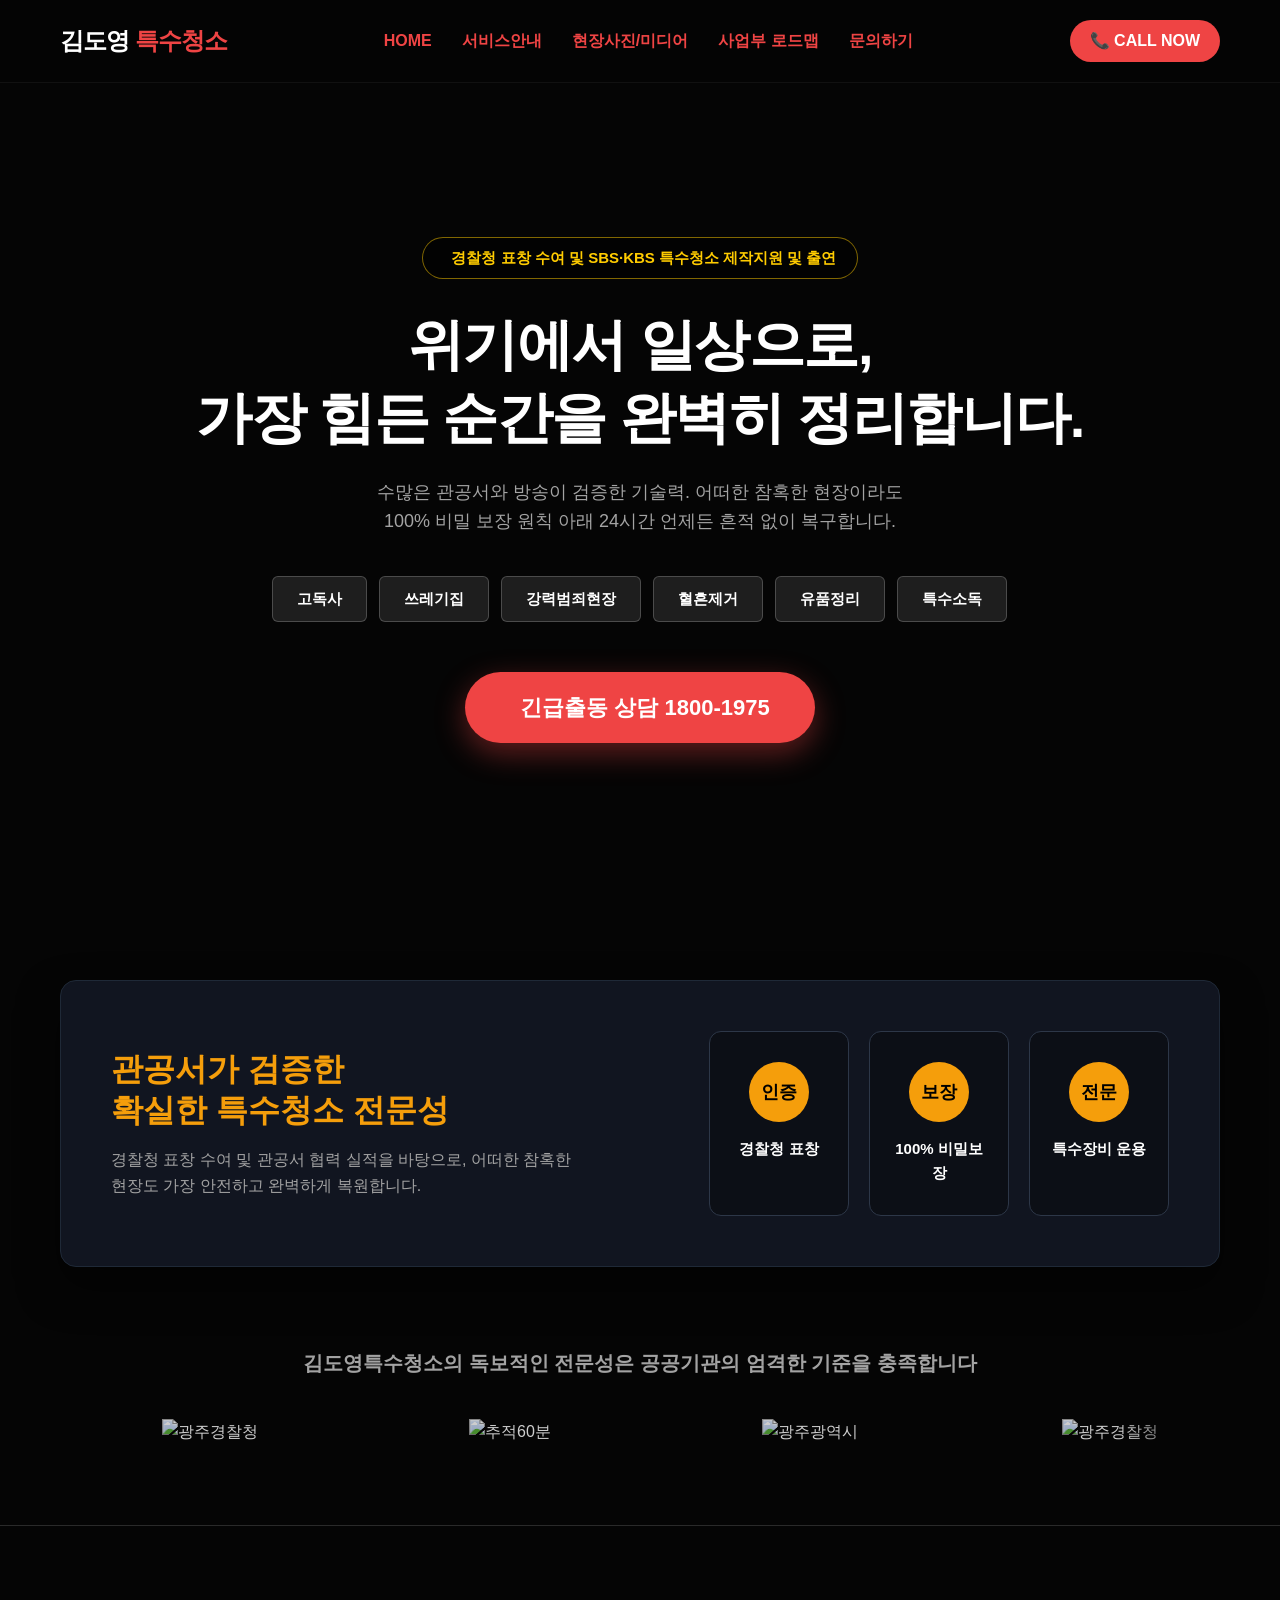
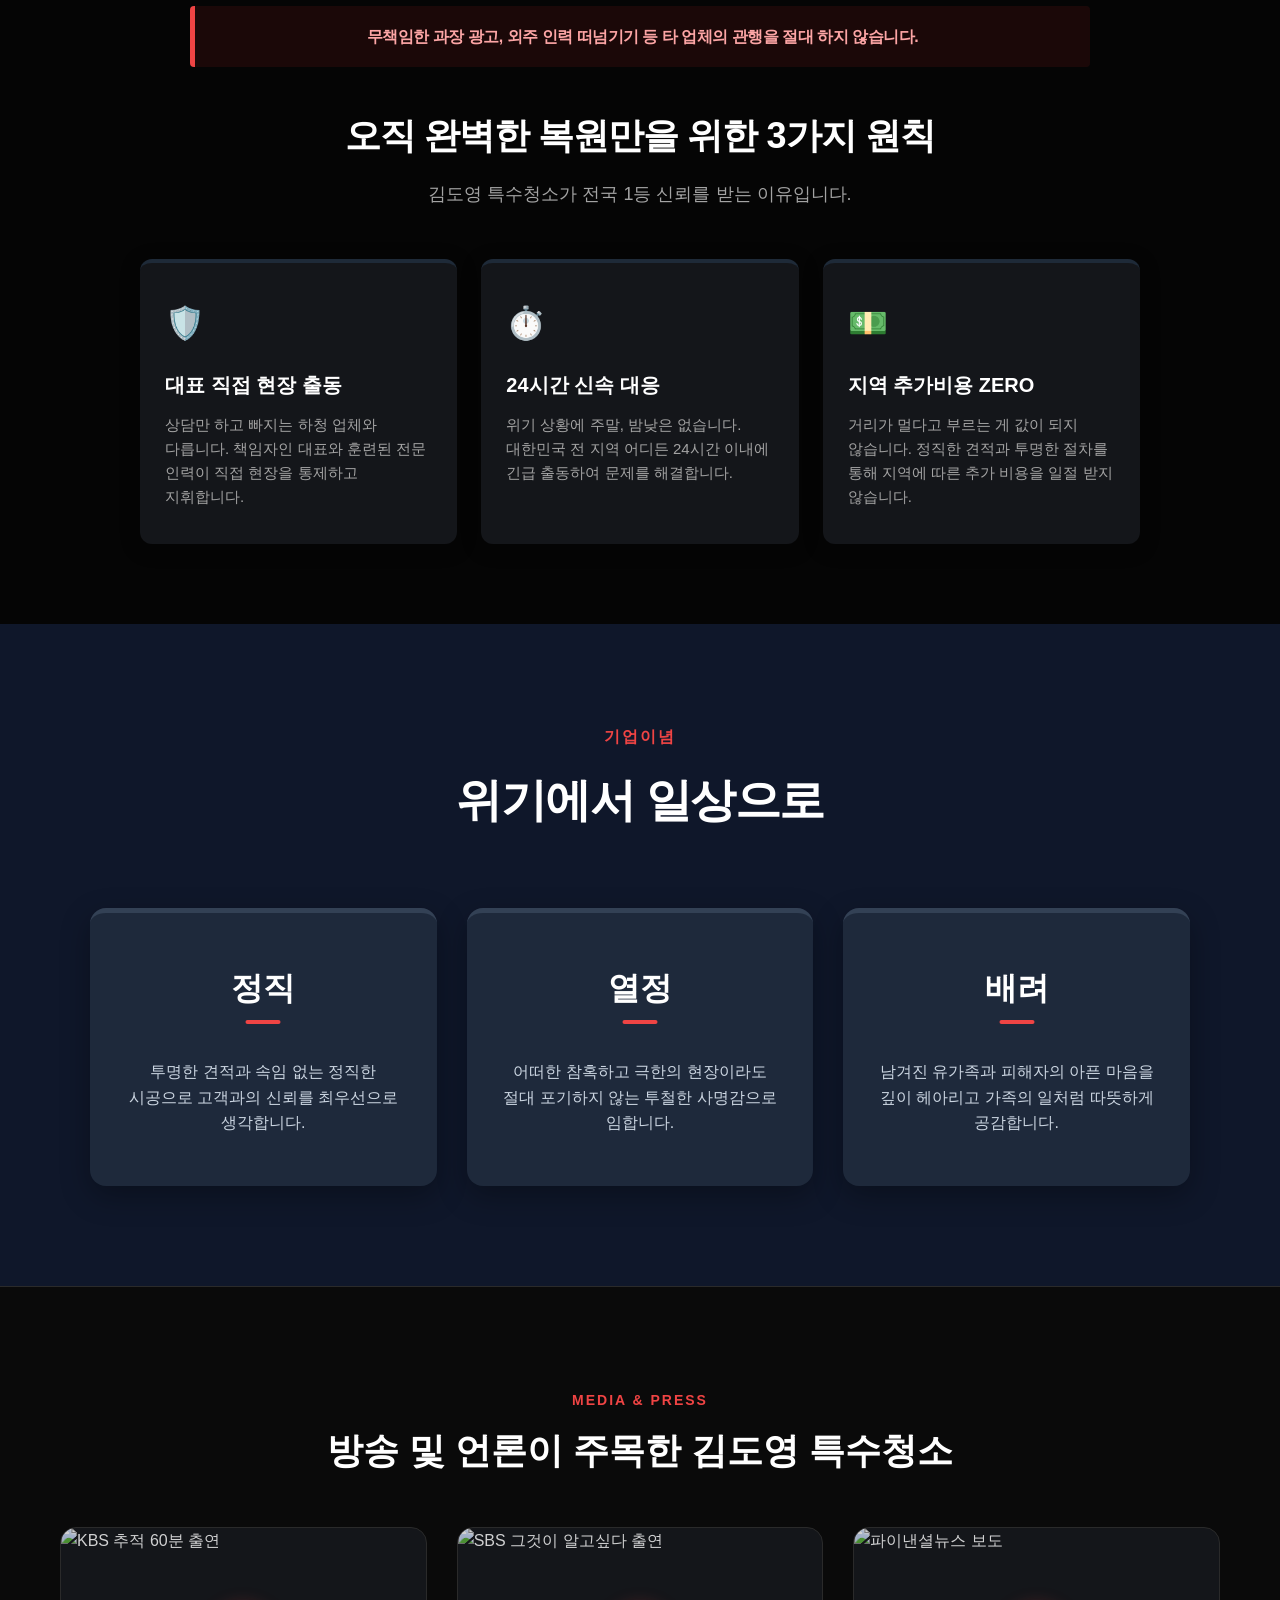
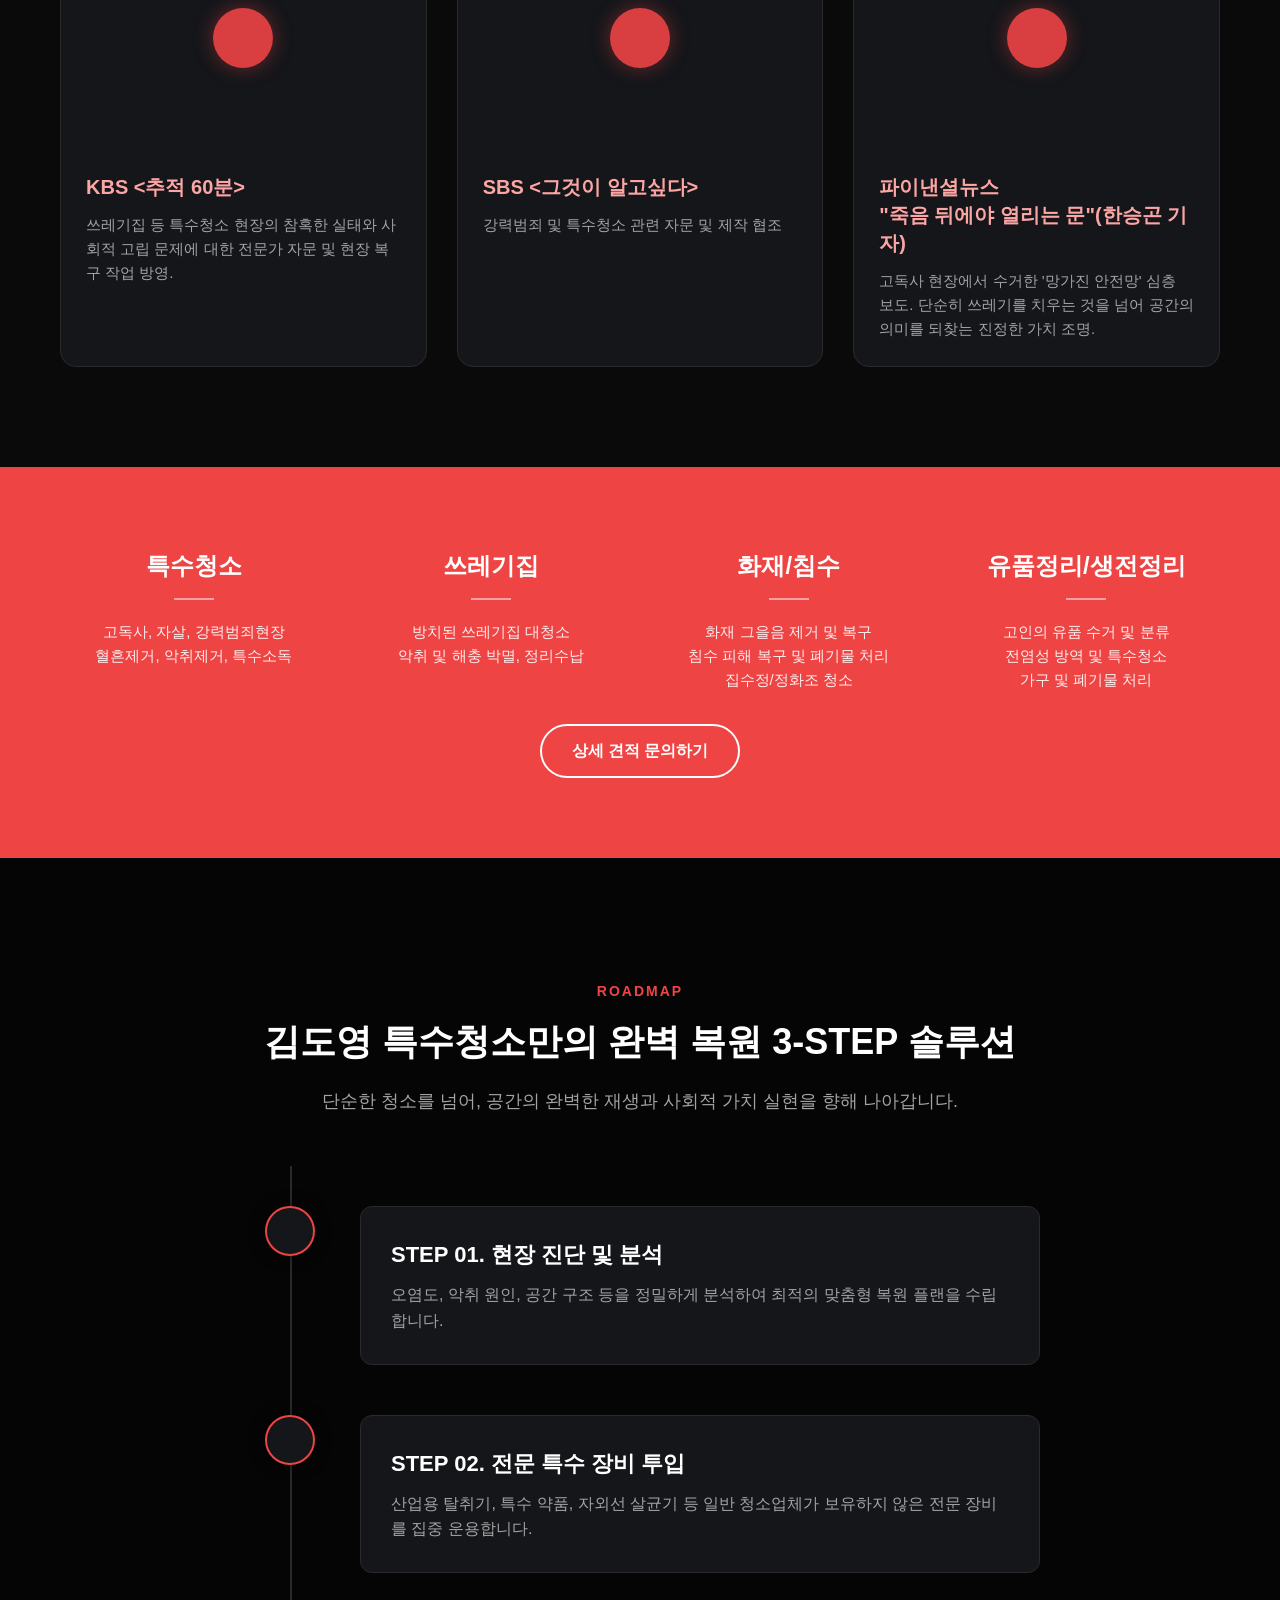
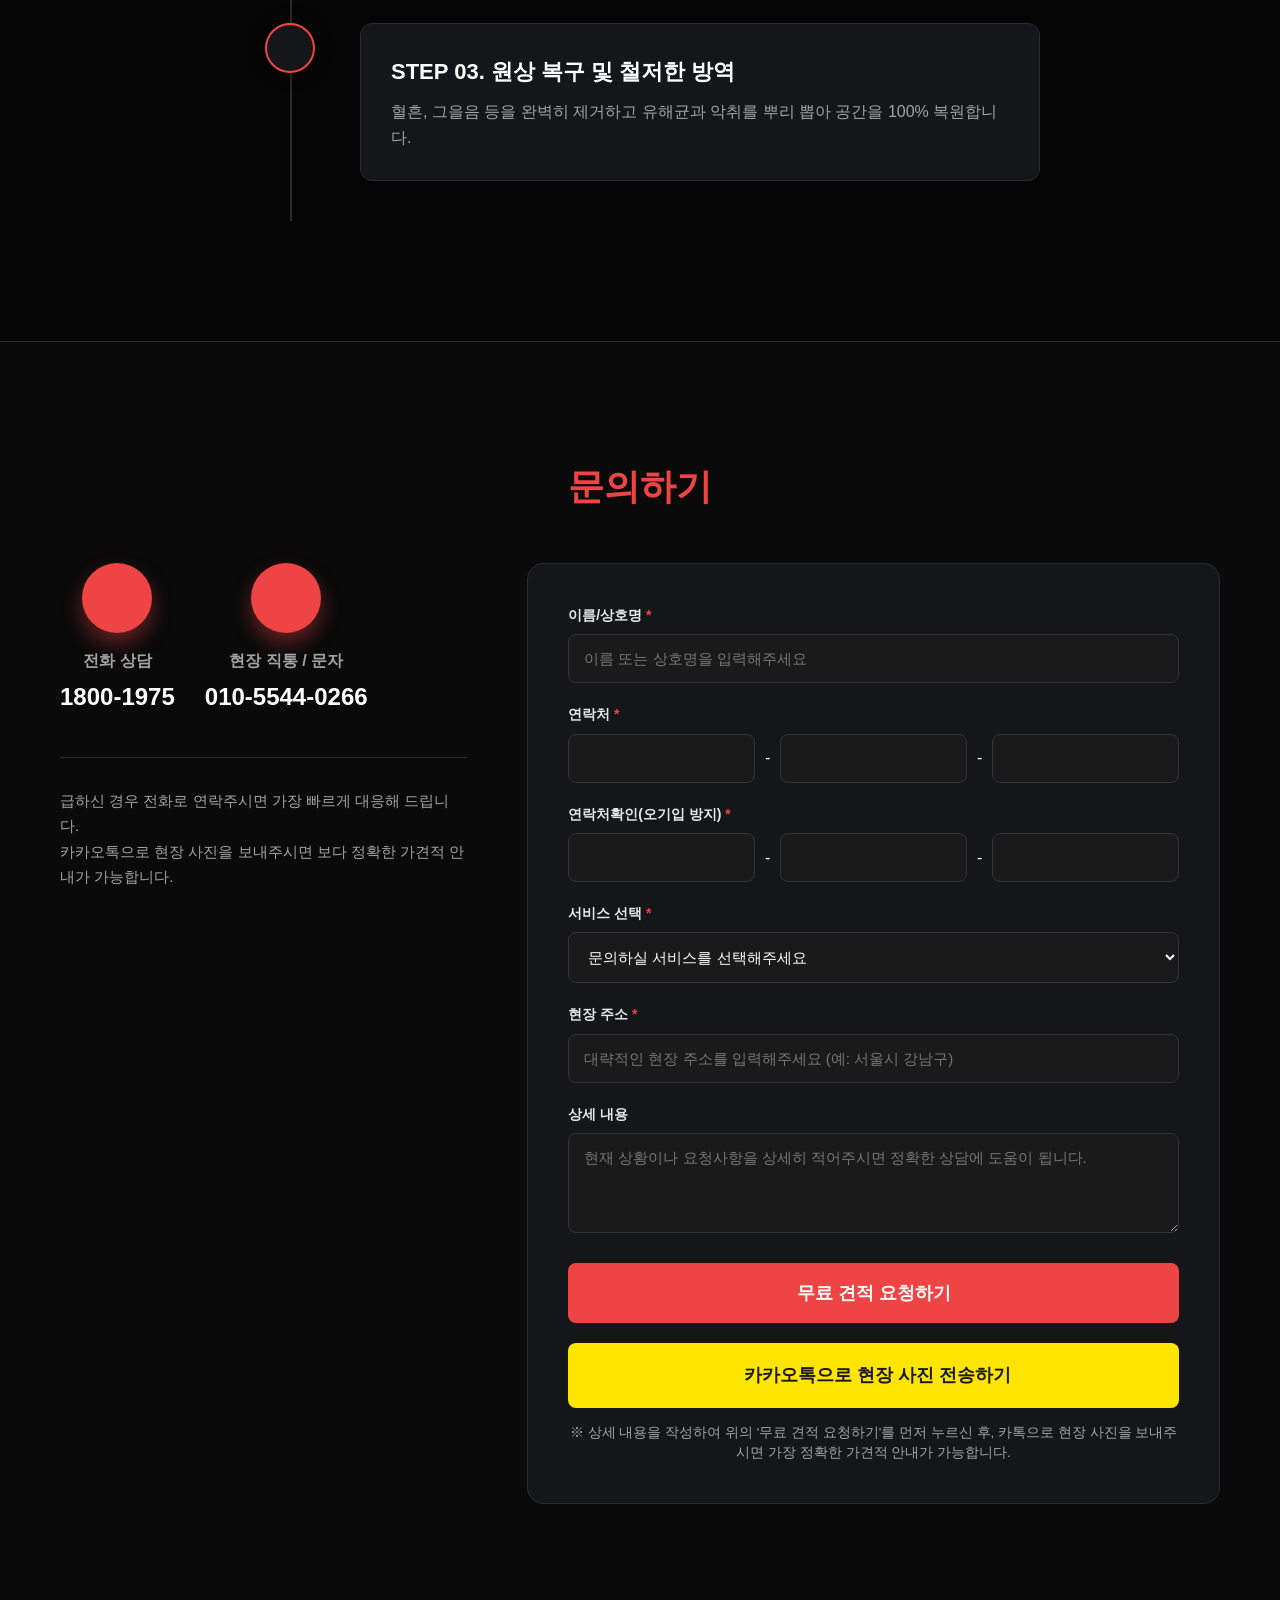
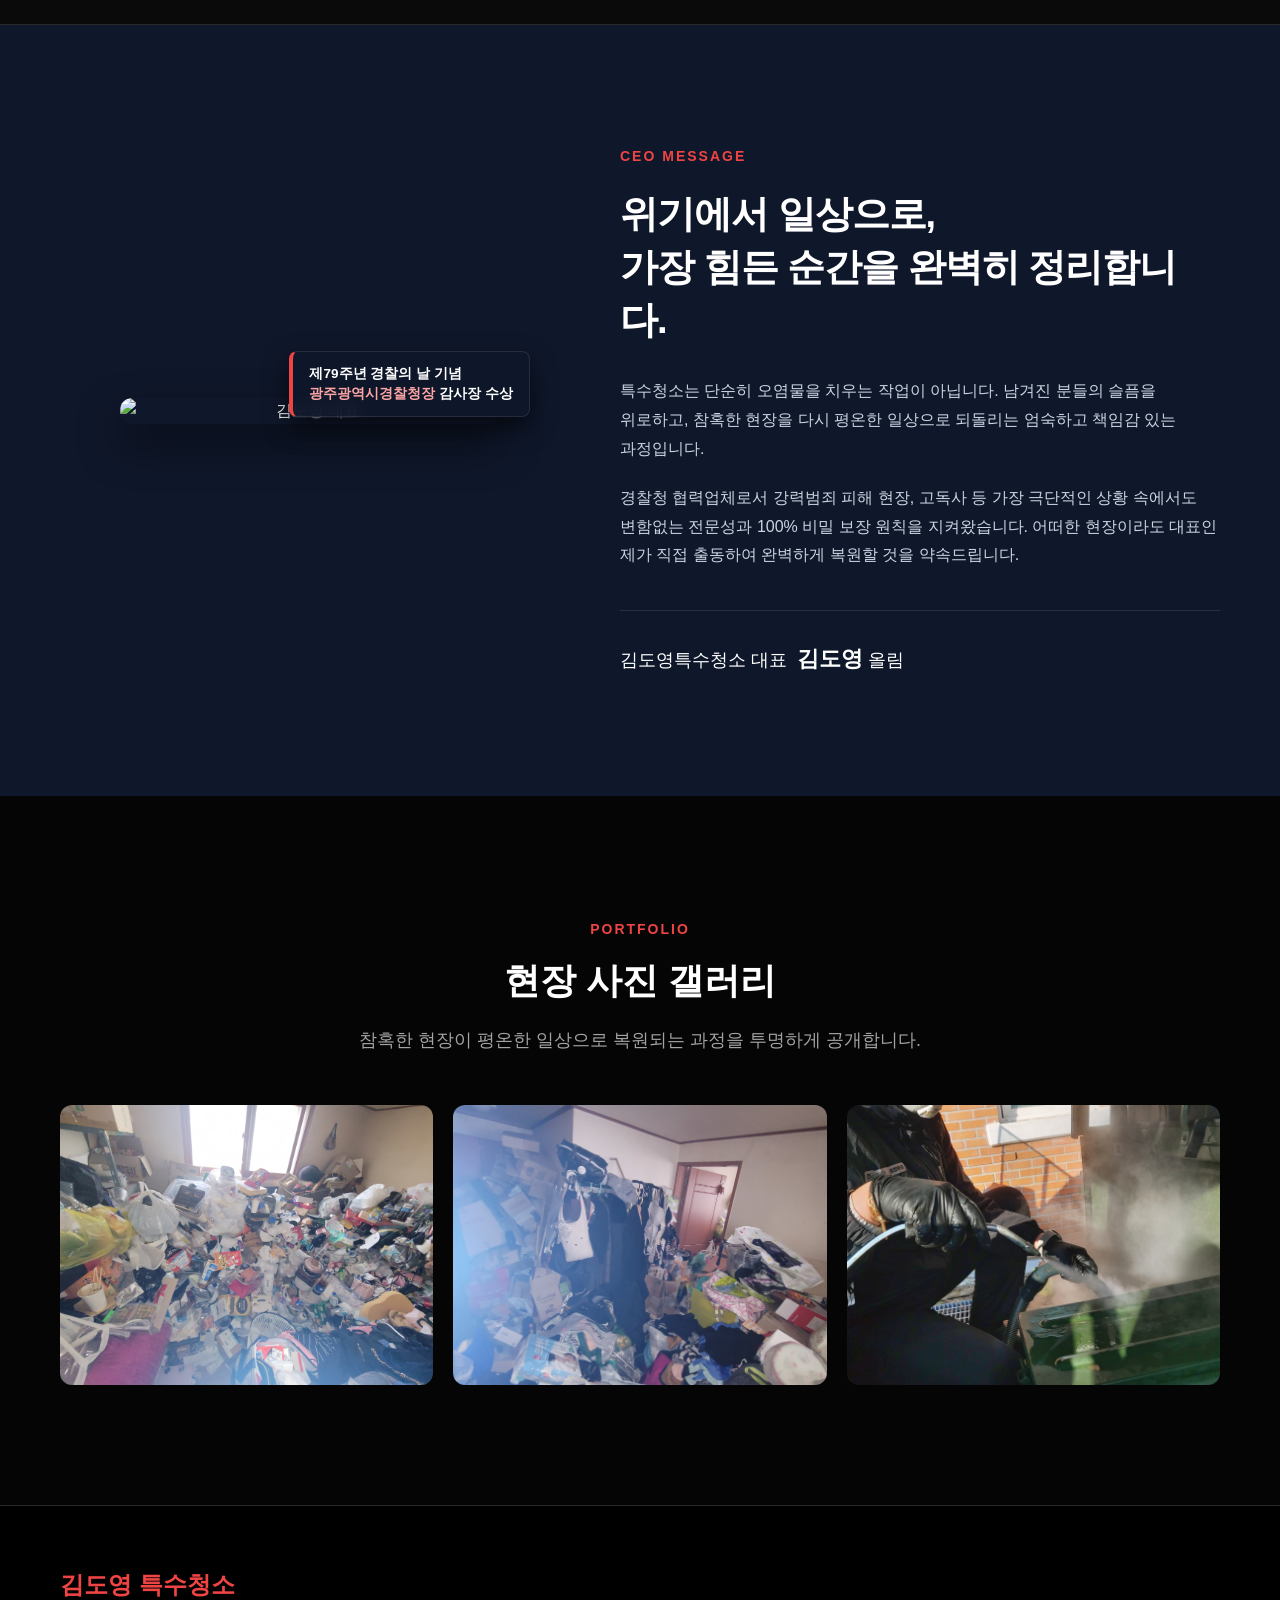
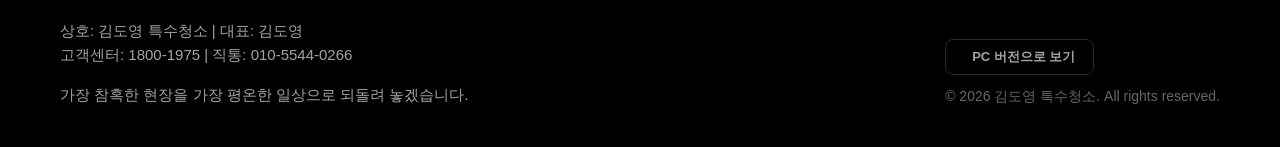
==== commit 1935c893: "부분수정" ====
--- a/index.html
+++ b/index.html
@@ -6,6 +6,13 @@
     <meta name="viewport" content="width=device-width, initial-scale=1.0">
     <title>김도영 특수청소 - 프리미엄 극한환경 복원 솔루션</title>
     <meta name="description" content="고독사, 쓰레기집, 강력범죄현장 등 특수 청소 및 완벽 복원 서비스. 100% 비밀 보장, 24시간 긴급출동.">
+    <!-- Open Graph (KakaoTalk, Facebook Share) -->
+    <meta property="og:type" content="website">
+    <meta property="og:title" content="김도영 특수청소 - 프리미엄 극한환경 복원 솔루션">
+    <meta property="og:description" content="고독사, 쓰레기집, 강력범죄현장 등 특수 청소 및 완벽 복원 서비스. 100% 비밀 보장, 24시간 긴급출동.">
+    <meta property="og:image" content="image/og_image.png">
+    <meta property="og:image:width" content="1200">
+    <meta property="og:image:height" content="630">
     <!-- Fonts -->
     <link rel="stylesheet" as="style" crossorigin
         href="https://cdn.jsdelivr.net/gh/orioncactus/pretendard@v1.3.8/dist/web/static/pretendard.css" />
@@ -278,20 +285,20 @@
                 <!-- Left: Contact Info -->
                 <div class="contact-info">
                     <div class="contact-methods">
-                        <div class="method-item">
+                        <a href="tel:1800-1975" class="method-item">
                             <div class="method-icon"><i class="ri-phone-fill"></i></div>
                             <div class="method-text">
                                 <h4>전화 상담</h4>
                                 <span>1800-1975</span>
                             </div>
-                        </div>
-                        <div class="method-item">
+                        </a>
+                        <a href="tel:010-5544-0266" class="method-item">
                             <div class="method-icon"><i class="ri-message-3-fill"></i></div>
                             <div class="method-text">
                                 <h4>현장 직통 / 문자</h4>
                                 <span>010-5544-0266</span>
                             </div>
-                        </div>
+                        </a>
                     </div>
                     <div class="contact-note">
                         <p>급하신 경우 전화로 연락주시면 가장 빠르게 대응해 드립니다.</p>
@@ -489,10 +496,16 @@
                 <p class="mt-2">가장 참혹한 현장을 가장 평온한 일상으로 되돌려 놓겠습니다.</p>
             </div>
             <div class="footer-copyright">
-                &copy; 2026 김도영 특수청소. All rights reserved.
+                <button id="pcViewBtn" class="pc-view-btn"><i class="ri-computer-line"></i> PC 버전으로 보기</button>
+                <div class="copyright-text">&copy; 2026 김도영 특수청소. All rights reserved.</div>
             </div>
         </div>
     </footer>
+
+    <!-- Mobile Floating Call Button -->
+    <a href="tel:1800-1975" class="mobile-floating-call">
+        <i class="ri-phone-fill"></i>
+    </a>
 
     <!-- Scripts -->
     <script src="js/script.js"></script>
--- a/css/style.css
+++ b/css/style.css
@@ -10,6 +10,7 @@
     --text-muted: #a3a3a3;
     --border-color: #2a2a2a;
     --font-main: 'Pretendard', sans-serif;
+    --logo-width: 300px;
 }
 
 * {
@@ -370,12 +371,12 @@
 
 .logo-track {
     display: flex;
-    width: calc(300px * 6);
+    width: calc(var(--logo-width) * 6);
     animation: scroll 20s linear infinite;
 }
 
 .logo-slide {
-    width: 300px;
+    width: var(--logo-width);
     flex-shrink: 0;
     display: flex;
     align-items: center;
@@ -400,7 +401,7 @@
     }
 
     100% {
-        transform: translateX(calc(-300px * 3));
+        transform: translateX(calc(var(--logo-width) * -3));
     }
 }
 
@@ -1282,6 +1283,9 @@
 }
 
 @media (max-width: 768px) {
+    :root {
+        --logo-width: 150px;
+    }
 
     /* Section paddings */
     .trust-section {
@@ -1717,5 +1721,189 @@
 
     .footer-copyright {
         font-size: 13px;
+        display: flex;
+        flex-direction: column;
+        align-items: center;
+        gap: 10px;
+    }
+
+    .logo-slide {
+        padding: 0 15px;
+    }
+
+    .logo-slide img {
+        max-height: 35px;
+    }
+}
+
+/* ================= CUSTOM INTERACTIVE AND MOBILE IMPROVEMENTS ================= */
+a.method-item {
+    color: inherit;
+    text-decoration: none;
+    display: block;
+}
+
+.method-item {
+    cursor: pointer;
+    transition: all 0.3s ease;
+}
+
+.method-item:hover {
+    transform: translateY(-5px);
+    border-color: var(--primary);
+    box-shadow: 0 10px 25px rgba(239, 68, 68, 0.1);
+}
+
+.phone-num-display {
+    display: block;
+    margin-bottom: 8px;
+    font-size: 24px;
+    font-weight: 800;
+}
+
+.contact-action-links {
+    display: flex;
+    gap: 10px;
+    justify-content: center;
+    margin-top: 10px;
+}
+
+.action-link {
+    background: rgba(255, 255, 255, 0.05);
+    border: 1px solid var(--border-color);
+    padding: 8px 16px;
+    border-radius: 8px;
+    font-size: 13.5px;
+    font-weight: 700;
+    color: #cbd5e1;
+    transition: all 0.2s ease;
+    display: inline-flex;
+    align-items: center;
+    gap: 6px;
+}
+
+.action-link:hover {
+    background: var(--primary);
+    color: #fff;
+    border-color: var(--primary);
+    box-shadow: 0 0 10px var(--primary-glow);
+}
+
+.phone-inputs input {
+    flex: 1;
+    min-width: 0;
+}
+
+/* PC Version Toggle Button */
+.pc-view-btn {
+    background: transparent;
+    border: 1px solid #2a2a2a;
+    color: var(--text-muted);
+    padding: 8px 18px;
+    border-radius: 8px;
+    font-size: 13px;
+    font-weight: 700;
+    cursor: pointer;
+    display: inline-flex;
+    align-items: center;
+    gap: 8px;
+    margin-bottom: 10px;
+    transition: all 0.2s ease;
+    font-family: inherit;
+}
+
+.pc-view-btn:hover {
+    border-color: var(--primary);
+    color: #fff;
+    background: rgba(239, 68, 68, 0.1);
+}
+
+.copyright-text {
+    color: #666;
+    font-size: 14px;
+}
+
+/* Floating Call Button */
+.mobile-floating-call {
+    display: none;
+    position: fixed;
+    bottom: 25px;
+    right: 25px;
+    background-color: var(--primary);
+    color: #fff;
+    width: 60px;
+    height: 60px;
+    border-radius: 50%;
+    align-items: center;
+    justify-content: center;
+    font-size: 28px;
+    box-shadow: 0 4px 25px rgba(239, 68, 68, 0.5);
+    z-index: 1999;
+    transition: all 0.3s ease;
+}
+
+@keyframes pulse-ring {
+    0% {
+        transform: scale(0.95);
+        box-shadow: 0 0 0 0 rgba(239, 68, 68, 0.7);
+    }
+    70% {
+        transform: scale(1);
+        box-shadow: 0 0 0 15px rgba(239, 68, 68, 0);
+    }
+    100% {
+        transform: scale(0.95);
+        box-shadow: 0 0 0 0 rgba(239, 68, 68, 0);
+    }
+}
+
+.mobile-floating-call {
+    animation: pulse-ring 2s infinite;
+}
+
+.mobile-floating-call:hover {
+    transform: scale(1.05);
+    background-color: var(--primary-dark);
+}
+
+/* Media Card Zoom-In/Pan Simulation */
+.media-video {
+    position: relative;
+    overflow: hidden;
+}
+
+.media-video img {
+    transition: transform 0.5s ease;
+}
+
+.media-video.is-moving .play-btn {
+    opacity: 0;
+    pointer-events: none;
+    transform: translate(-50%, -50%) scale(0.8);
+}
+
+@keyframes cameraPan {
+    0% {
+        transform: scale(1) translate(0, 0);
+    }
+    30% {
+        transform: scale(1.1) translate(-2%, -1%);
+    }
+    60% {
+        transform: scale(1.15) translate(1%, 2%);
+    }
+    100% {
+        transform: scale(1) translate(0, 0);
+    }
+}
+
+.media-video.is-moving img {
+    animation: cameraPan 3s ease-in-out forwards;
+}
+
+/* Mobile responsive adjustments */
+@media (max-width: 768px) {
+    .mobile-floating-call {
+        display: flex;
     }
 }
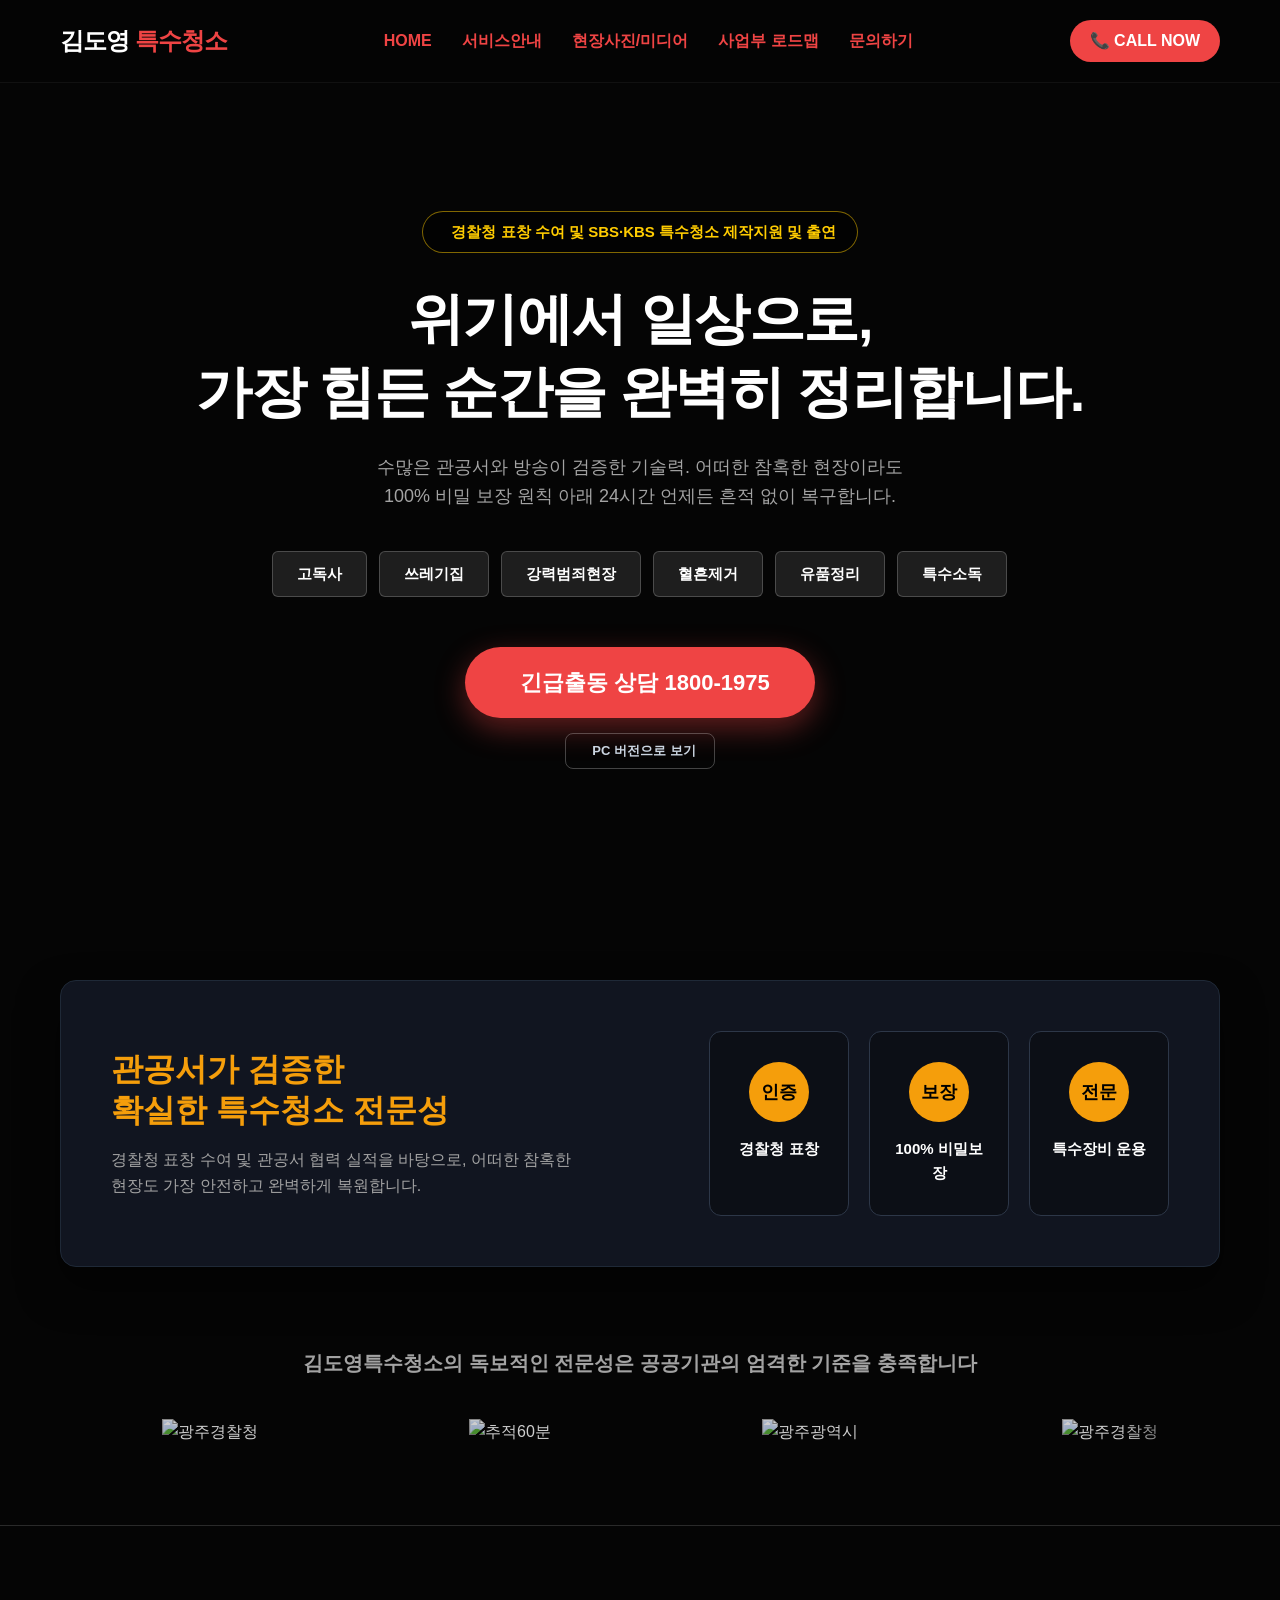
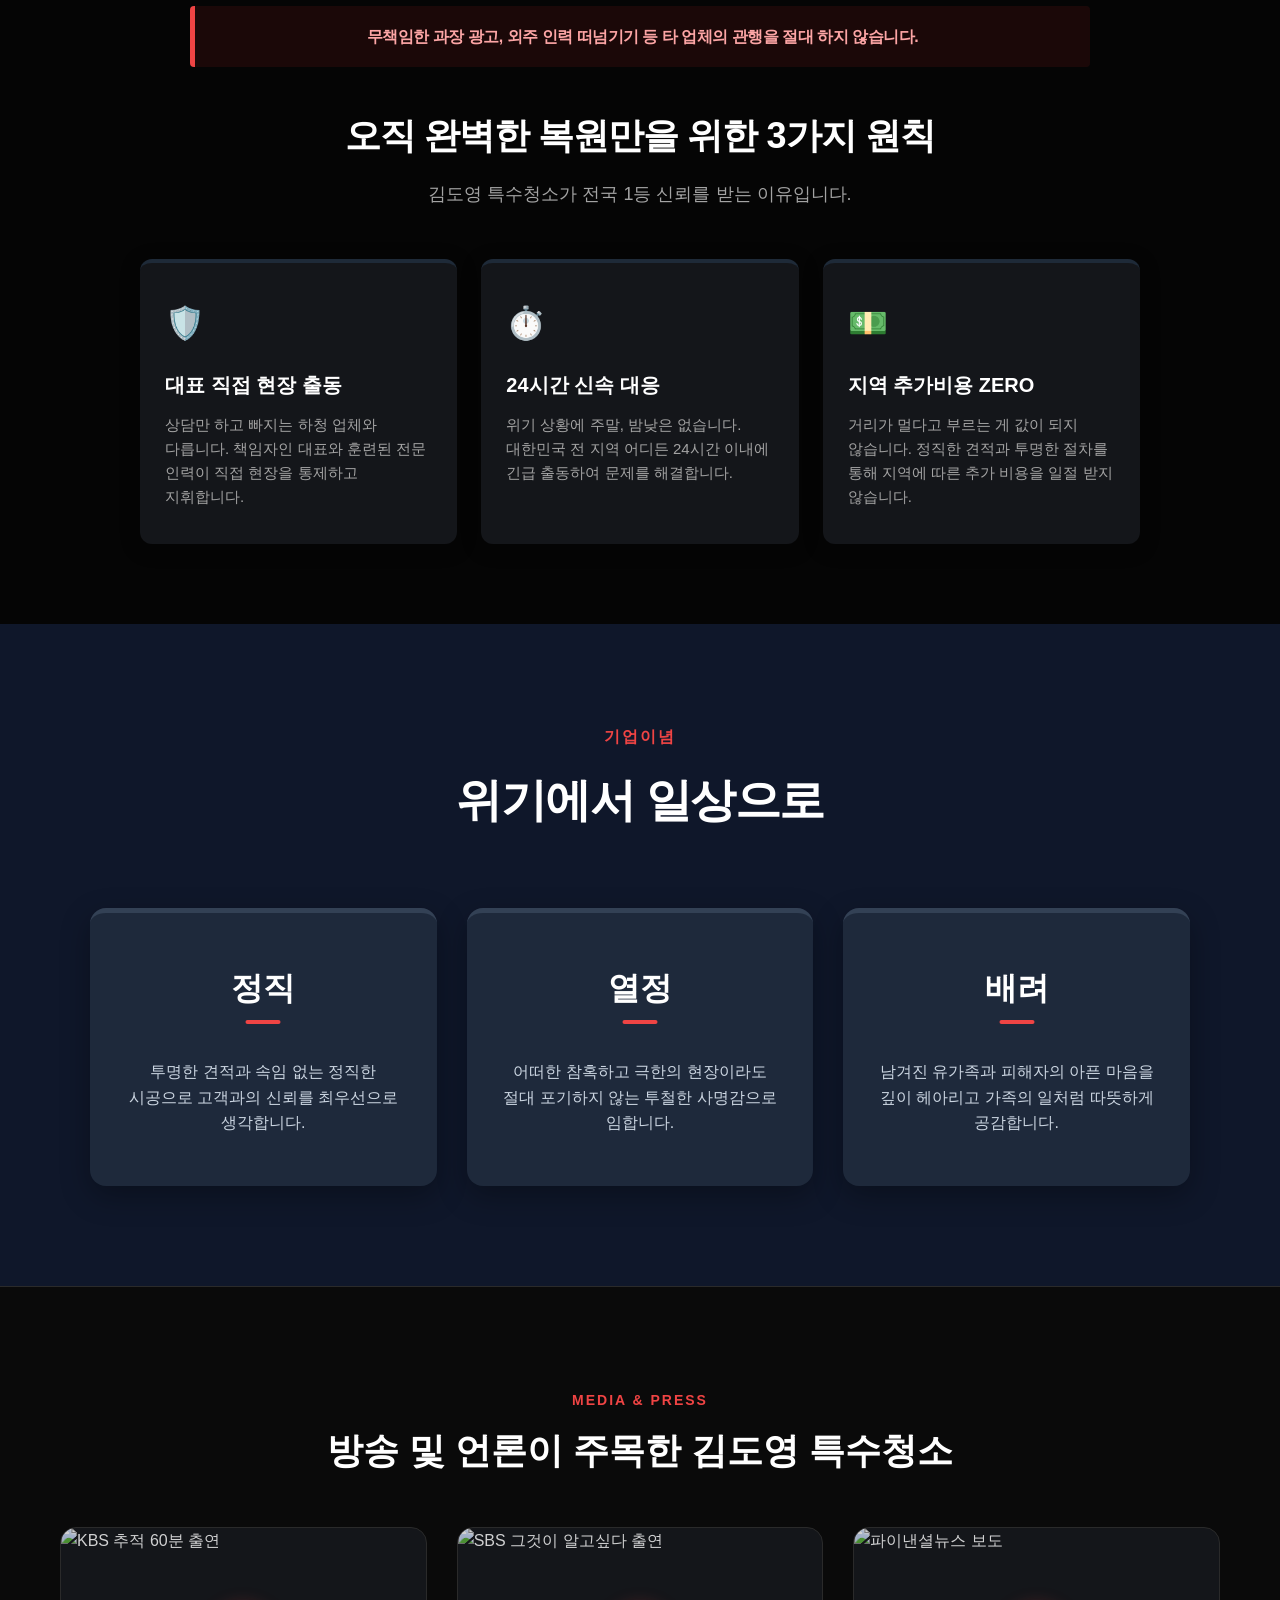
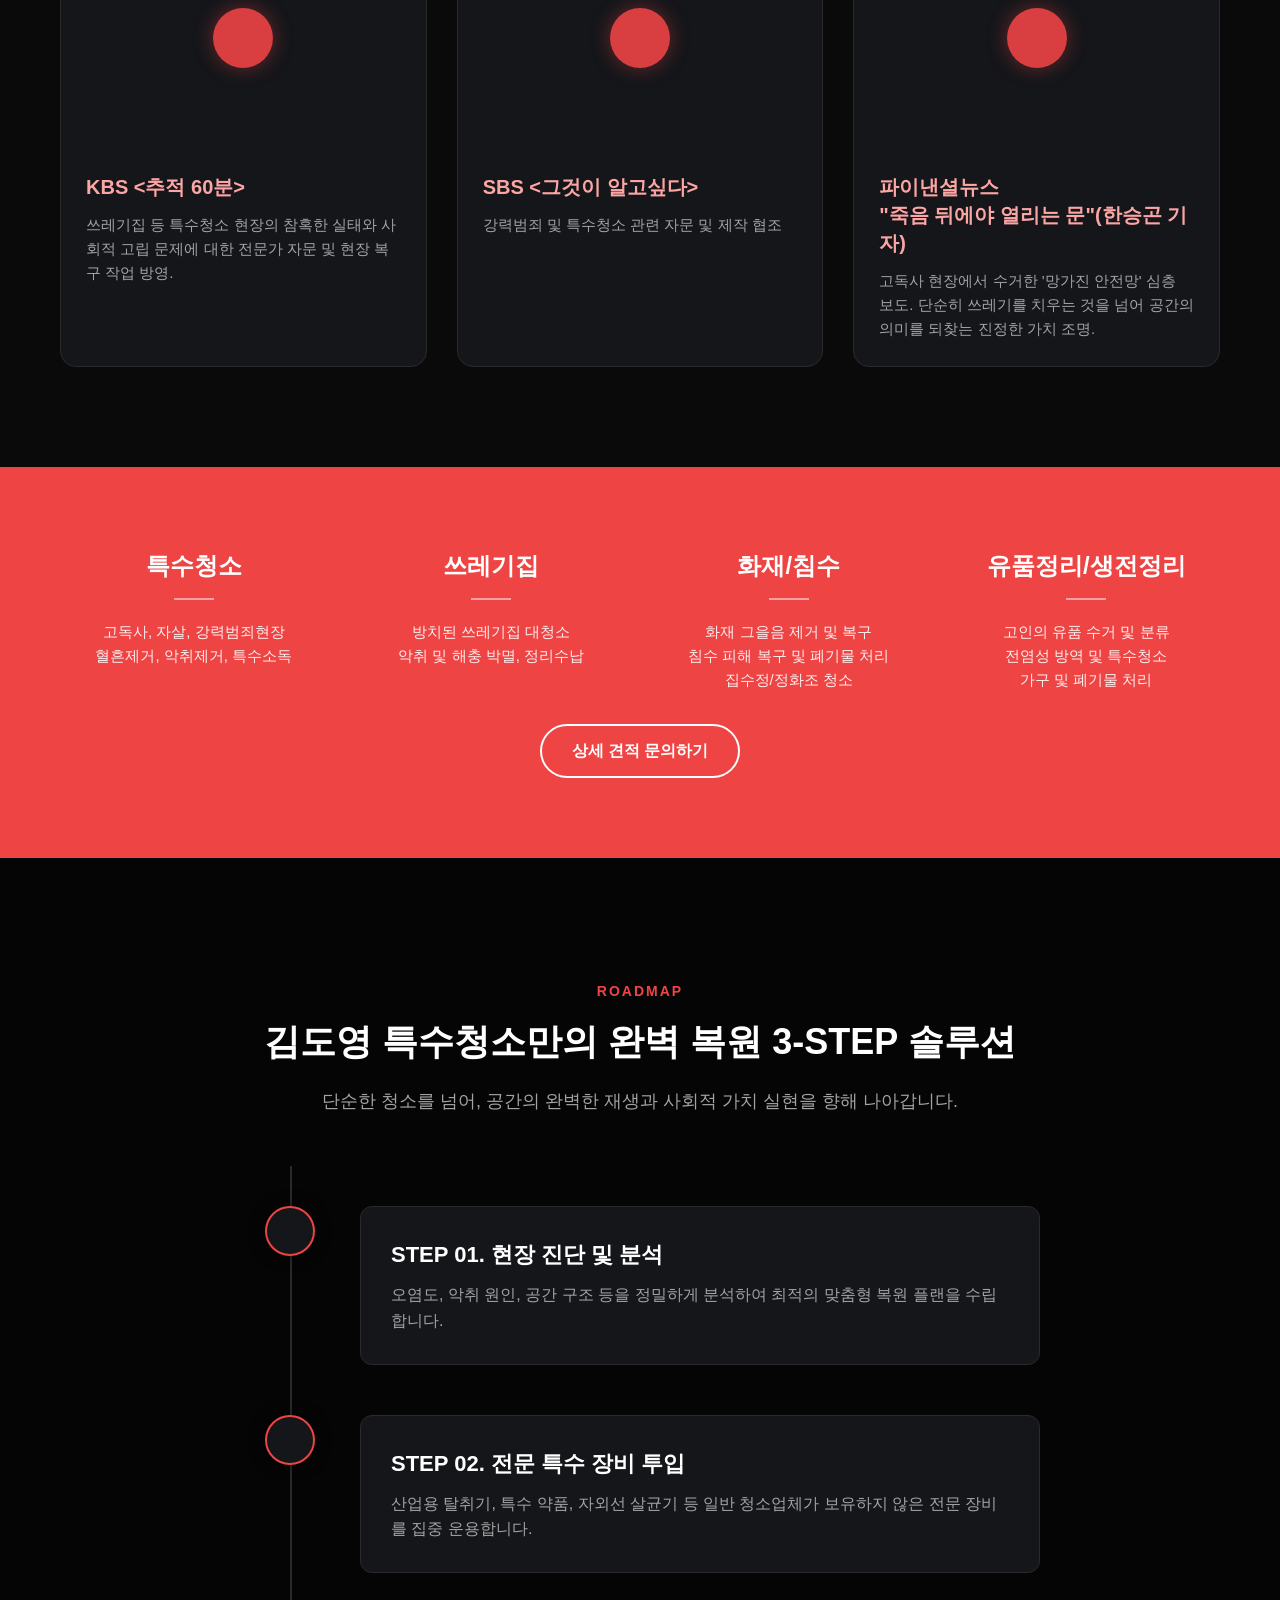
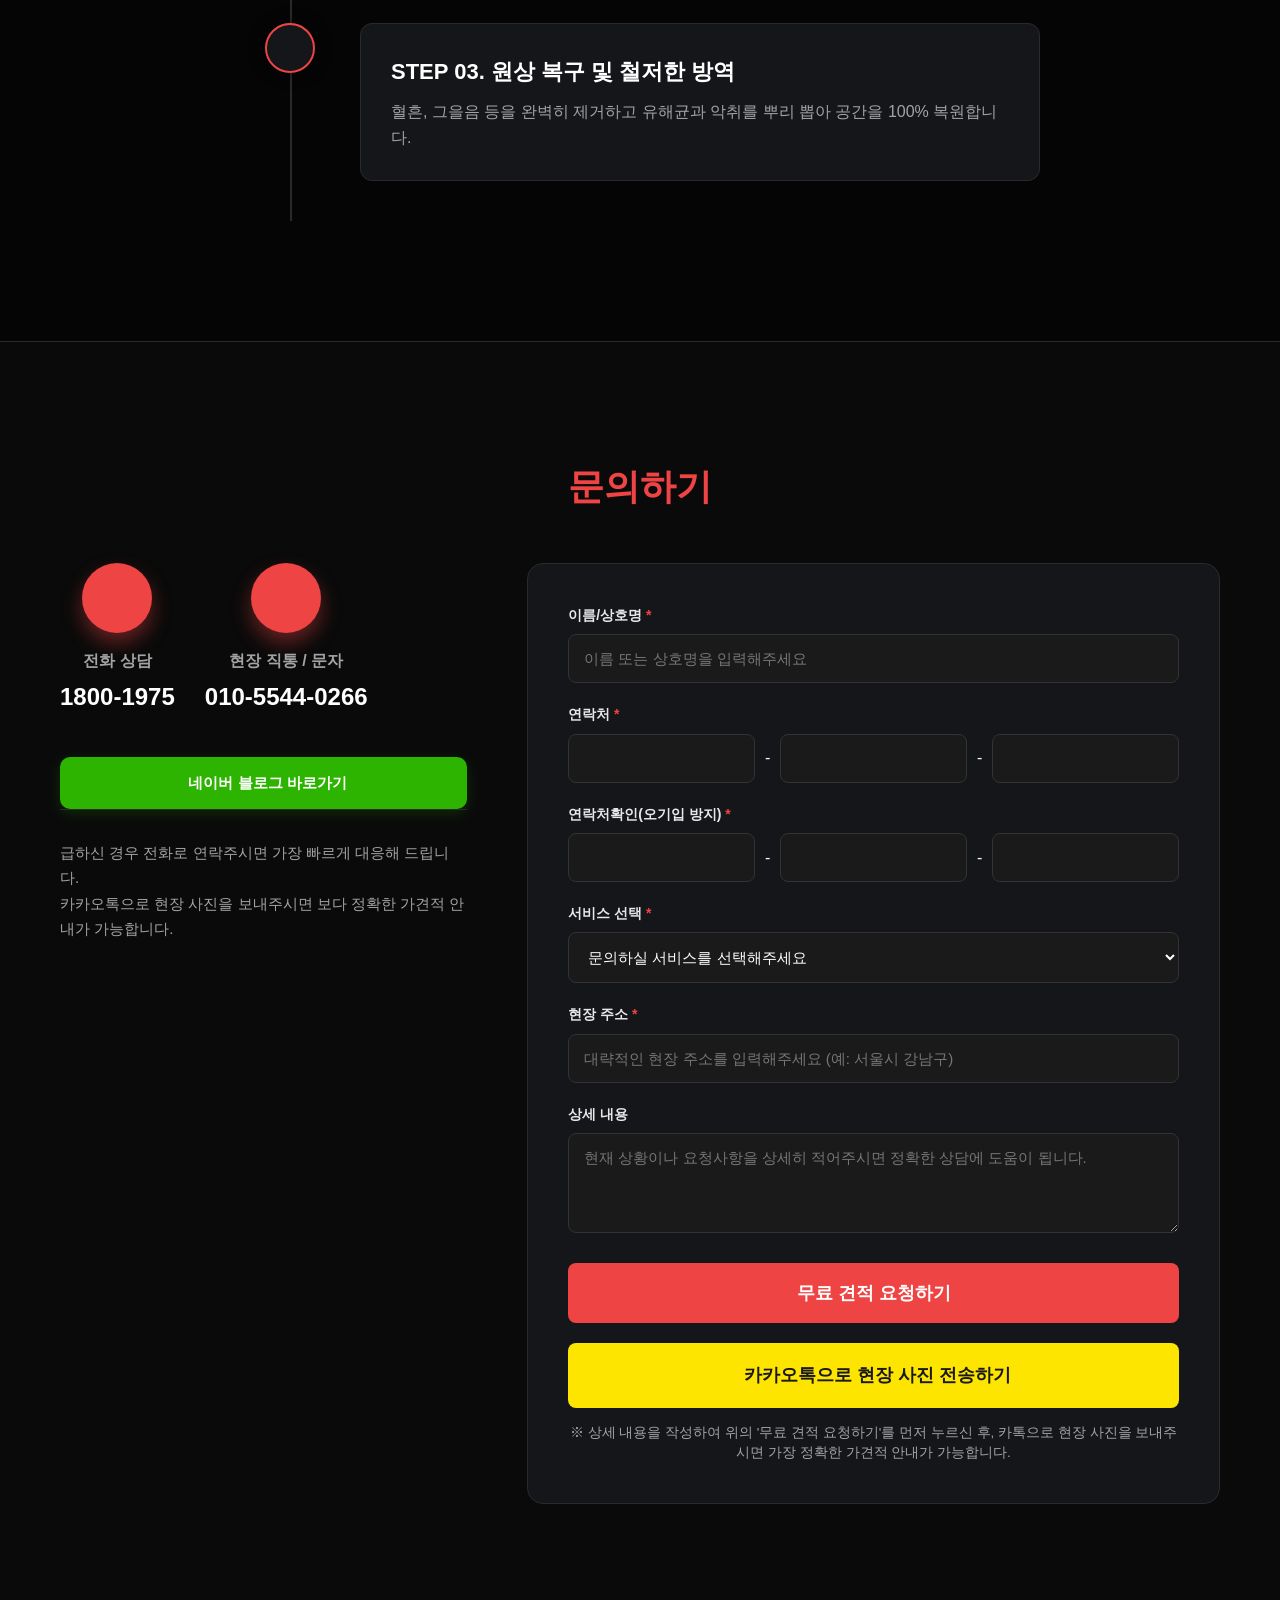
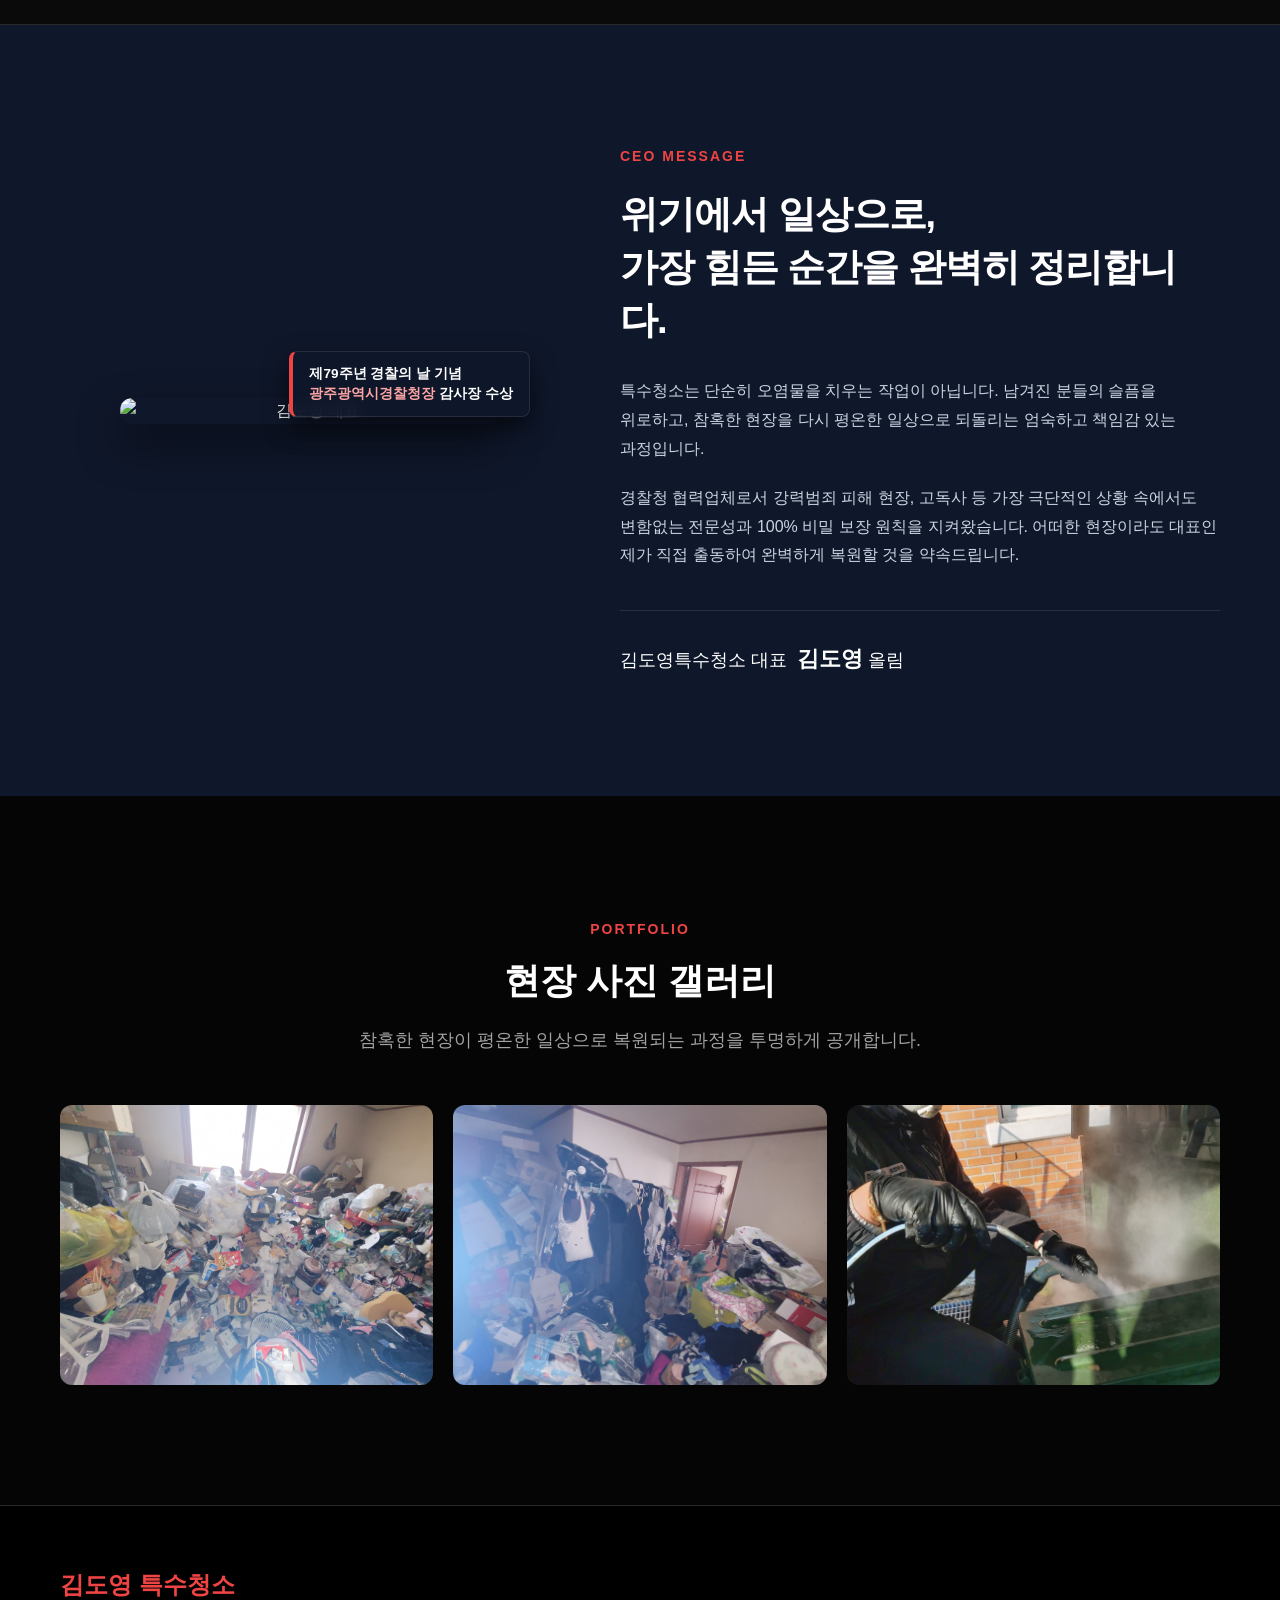
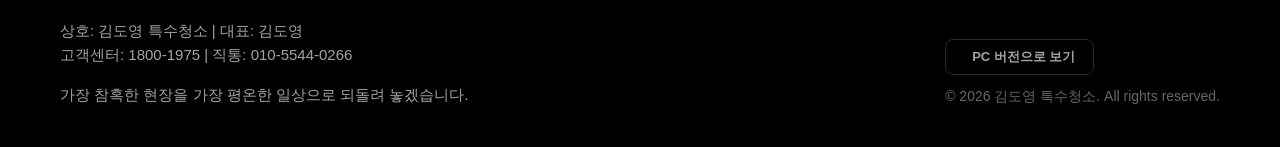
==== commit 420f99cc: "네이버블로그, pc버전 버튼 보완" ====
--- a/index.html
+++ b/index.html
@@ -3,8 +3,13 @@
 
 <head>
     <meta charset="UTF-8">
-    <meta name="viewport" content="width=device-width, initial-scale=1.0">
-    <title>김도영 특수청소 - 프리미엄 극한환경 복원 솔루션</title>
+    <meta name="viewport" id="viewportMeta" content="width=device-width, initial-scale=1.0">
+    <script>
+        if (localStorage.getItem('prefer-pc-version') === 'true') {
+            document.getElementById('viewportMeta').setAttribute('content', 'width=1200');
+        }
+    </script>
+    <title>김도영 특수청소 - 고독사, 쓰레기집, 강력범죄 현장 전문</title>
     <meta name="description" content="고독사, 쓰레기집, 강력범죄현장 등 특수 청소 및 완벽 복원 서비스. 100% 비밀 보장, 24시간 긴급출동.">
     <!-- Open Graph (KakaoTalk, Facebook Share) -->
     <meta property="og:type" content="website">
@@ -64,10 +69,13 @@
                 <span>유품정리</span>
                 <span>특수소독</span>
             </div>
-            <div class="hero-actions">
+            <div class="hero-actions" style="display: flex; flex-direction: column; align-items: center; gap: 15px;">
                 <a href="tel:1800-1975" class="btn-primary btn-large">
                     <i class="ri-phone-fill"></i> 긴급출동 상담 1800-1975
                 </a>
+                <button id="heroPcViewBtn" class="pc-view-btn" style="border-color: rgba(255,255,255,0.25); color: #cbd5e1; margin-bottom: 0;">
+                    <i class="ri-computer-line"></i> PC 버전으로 보기
+                </button>
             </div>
         </div>
     </section>
@@ -300,6 +308,10 @@
                             </div>
                         </a>
                     </div>
+                    <!-- Naver Blog Button -->
+                    <a href="https://blog.naver.com/new_music" target="_blank" class="blog-btn">
+                        <i class="ri-book-open-fill"></i> 네이버 블로그 바로가기
+                    </a>
                     <div class="contact-note">
                         <p>급하신 경우 전화로 연락주시면 가장 빠르게 대응해 드립니다.</p>
                         <p>카카오톡으로 현장 사진을 보내주시면 보다 정확한 가견적 안내가 가능합니다.</p>
--- a/css/style.css
+++ b/css/style.css
@@ -1906,4 +1906,29 @@
     .mobile-floating-call {
         display: flex;
     }
+}
+
+/* Naver Blog Button Styling */
+.blog-btn {
+    display: flex;
+    align-items: center;
+    justify-content: center;
+    gap: 8px;
+    width: 100%;
+    background-color: #2db400;
+    color: #fff !important;
+    text-decoration: none;
+    font-weight: 800;
+    font-size: 15px;
+    padding: 14px;
+    border-radius: 10px;
+    transition: all 0.3s ease;
+    box-shadow: 0 4px 15px rgba(45, 180, 0, 0.2);
+    margin-top: 15px;
+}
+
+.blog-btn:hover {
+    background-color: #279e00;
+    transform: translateY(-2px);
+    box-shadow: 0 6px 20px rgba(45, 180, 0, 0.3);
 }
